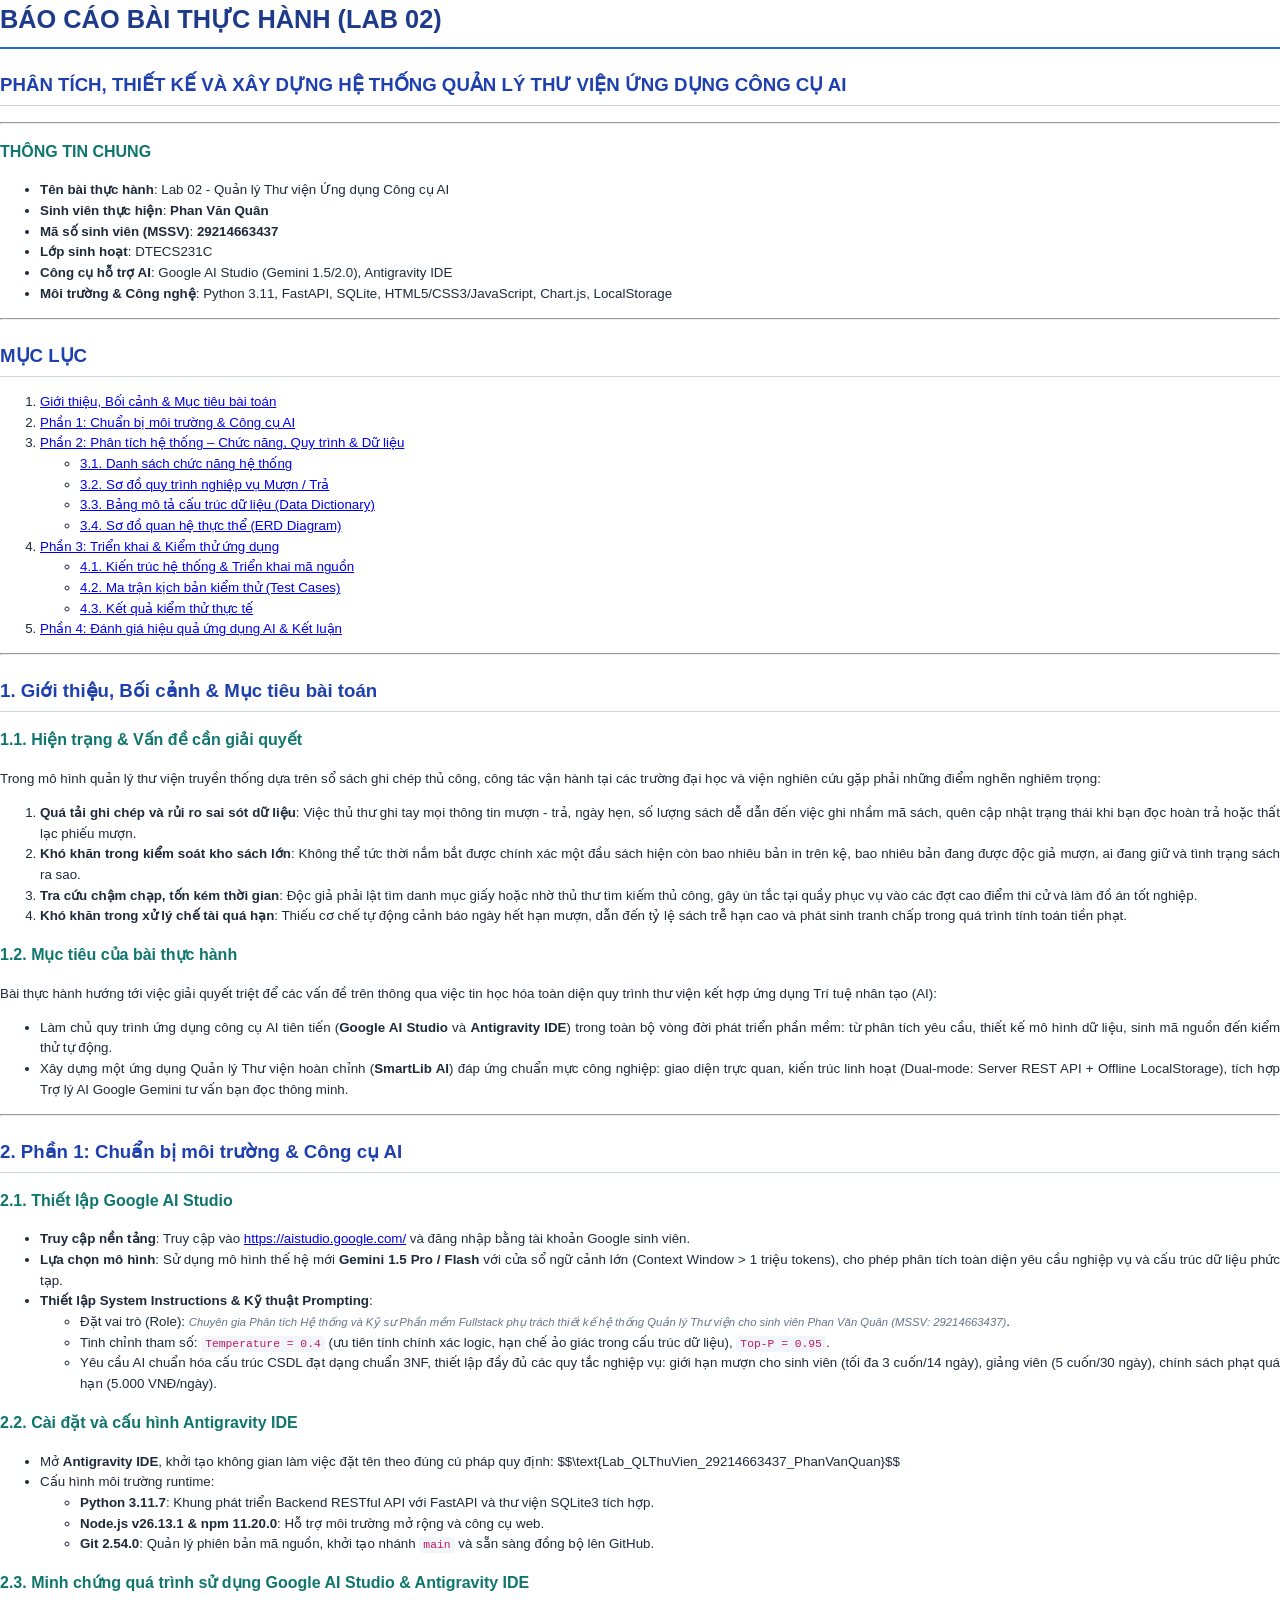
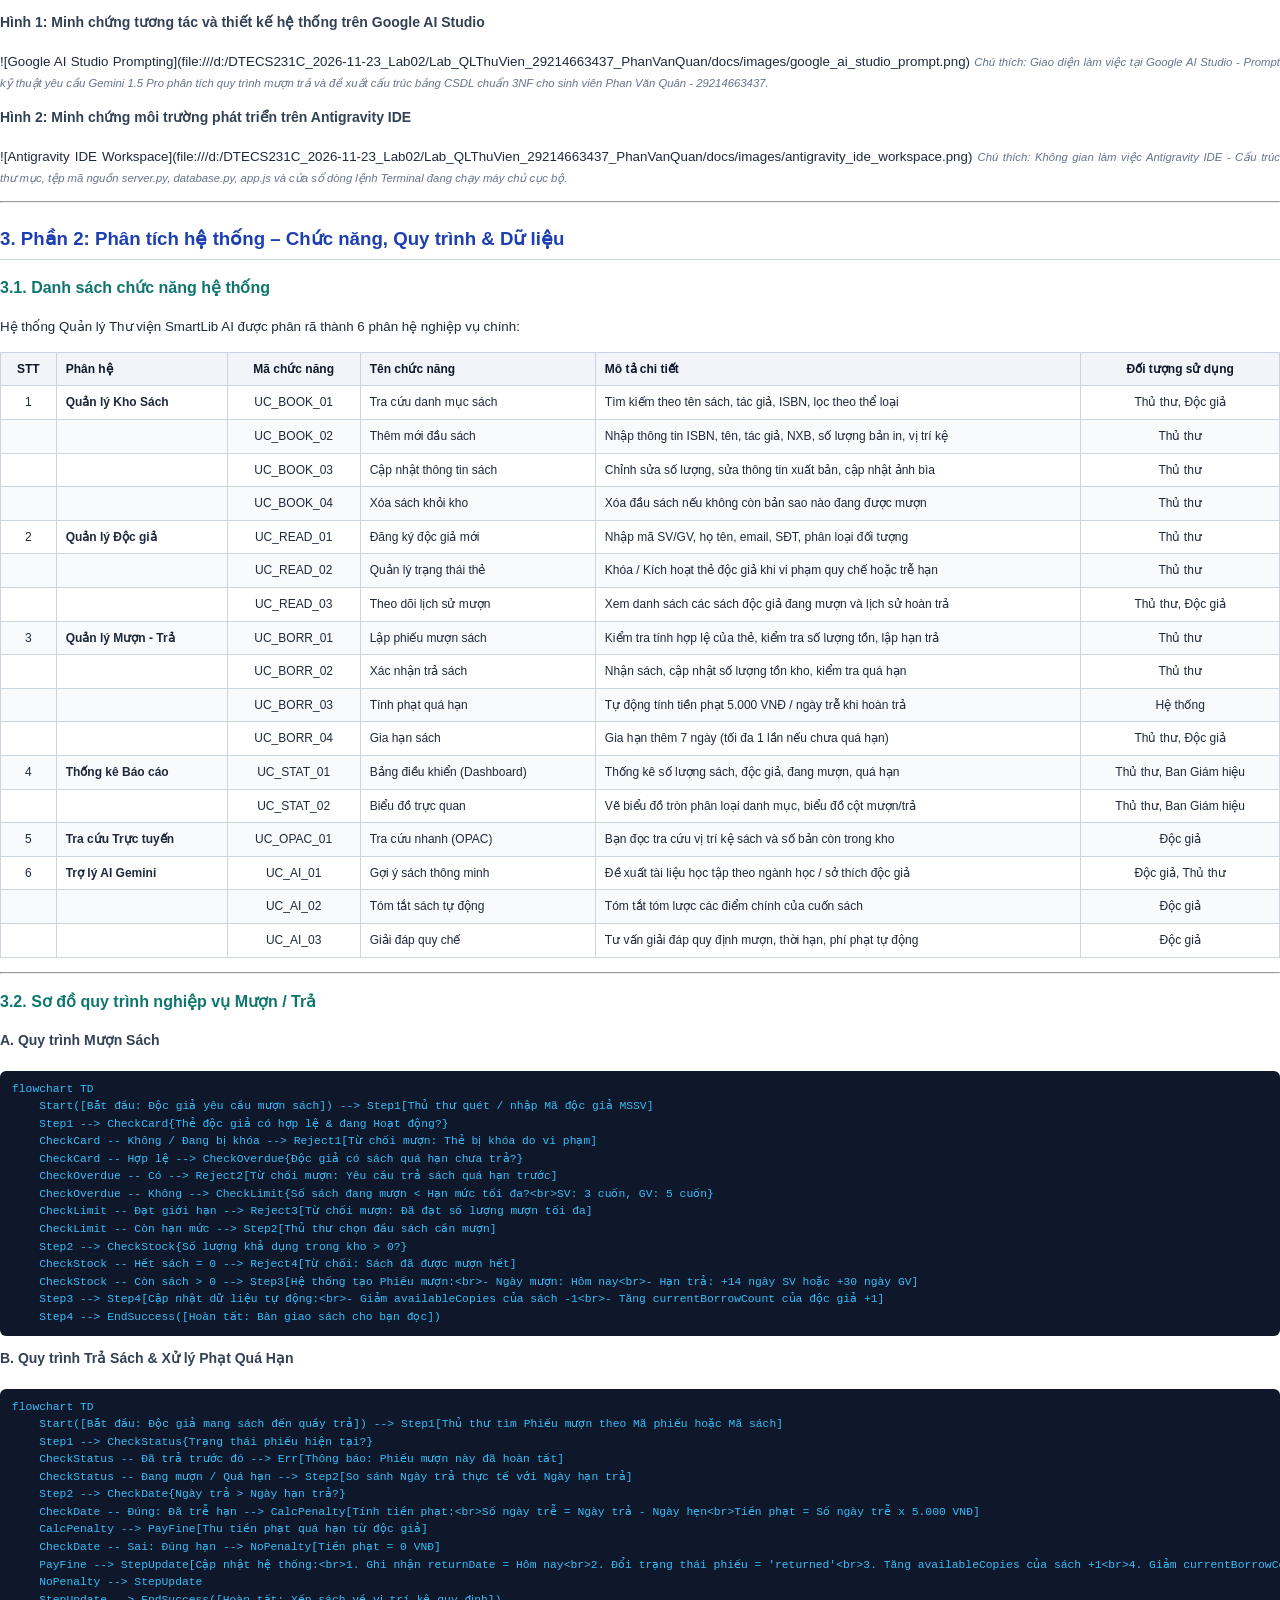
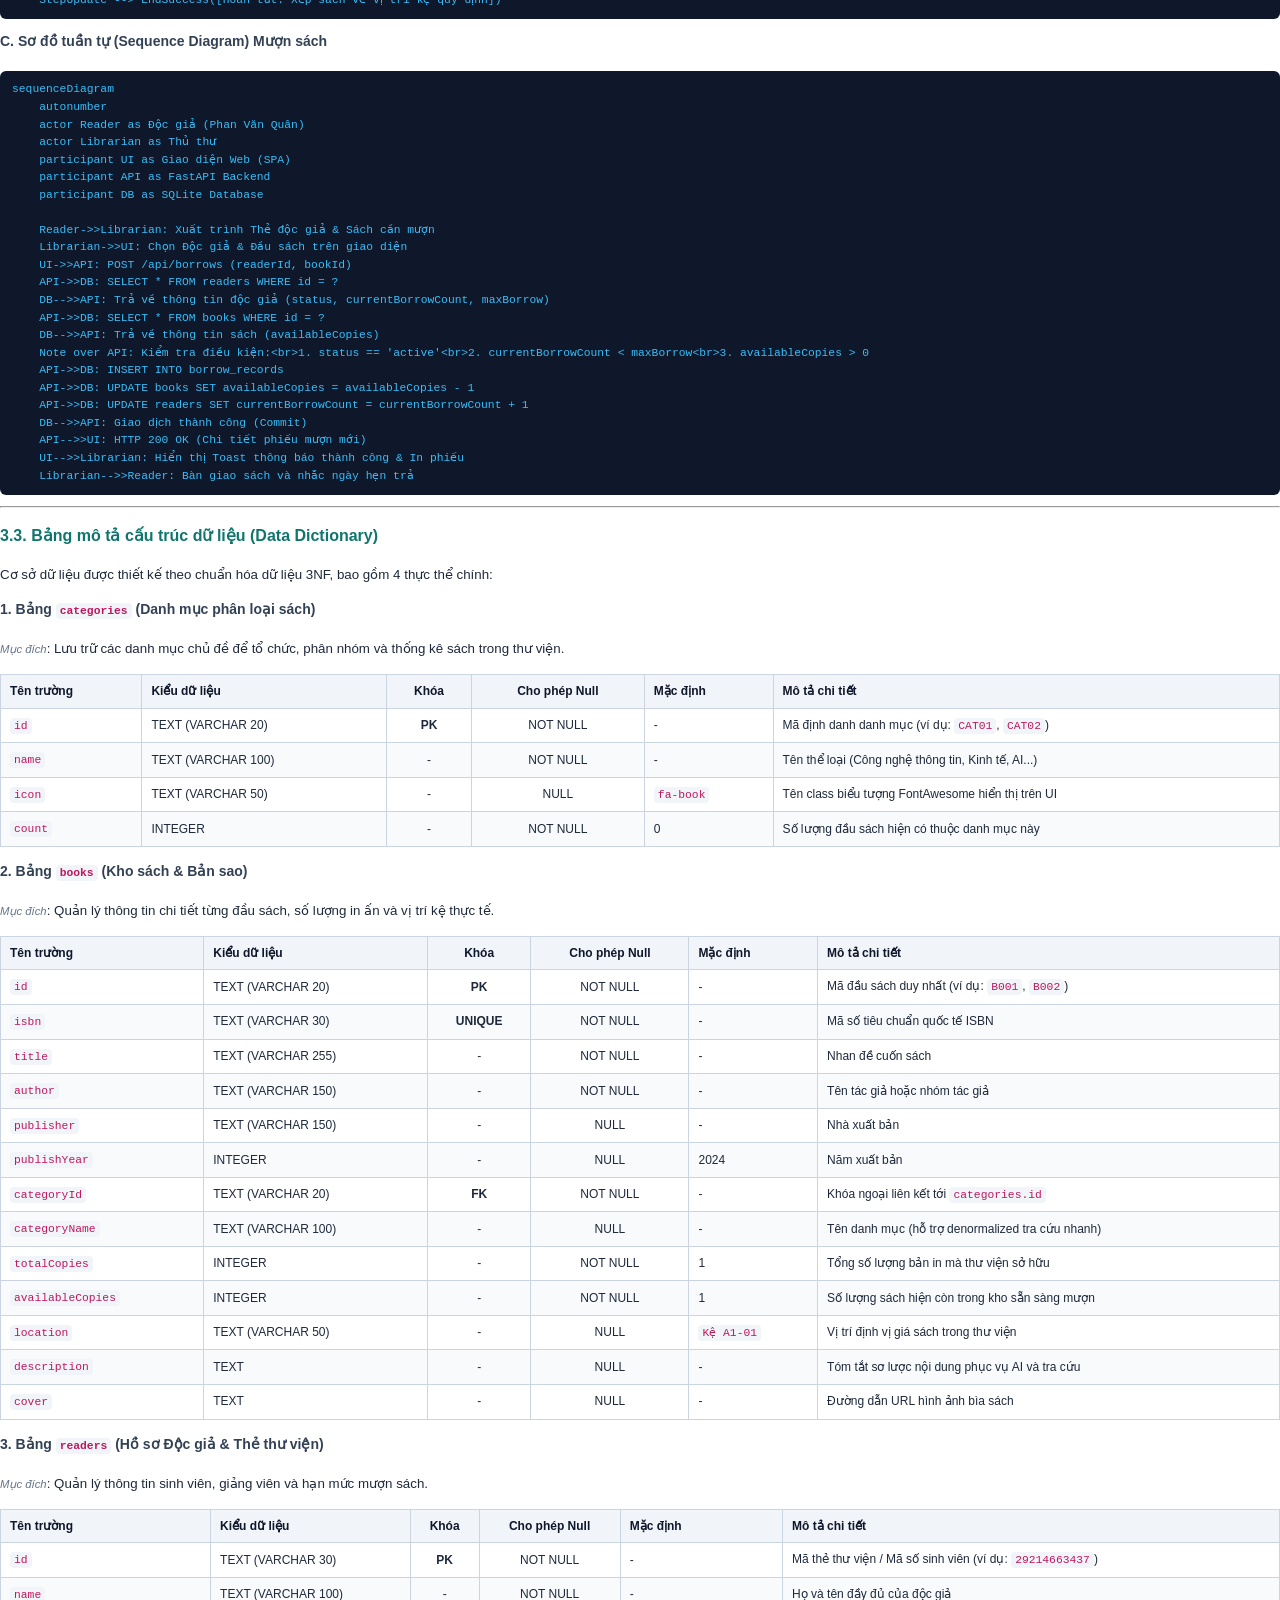
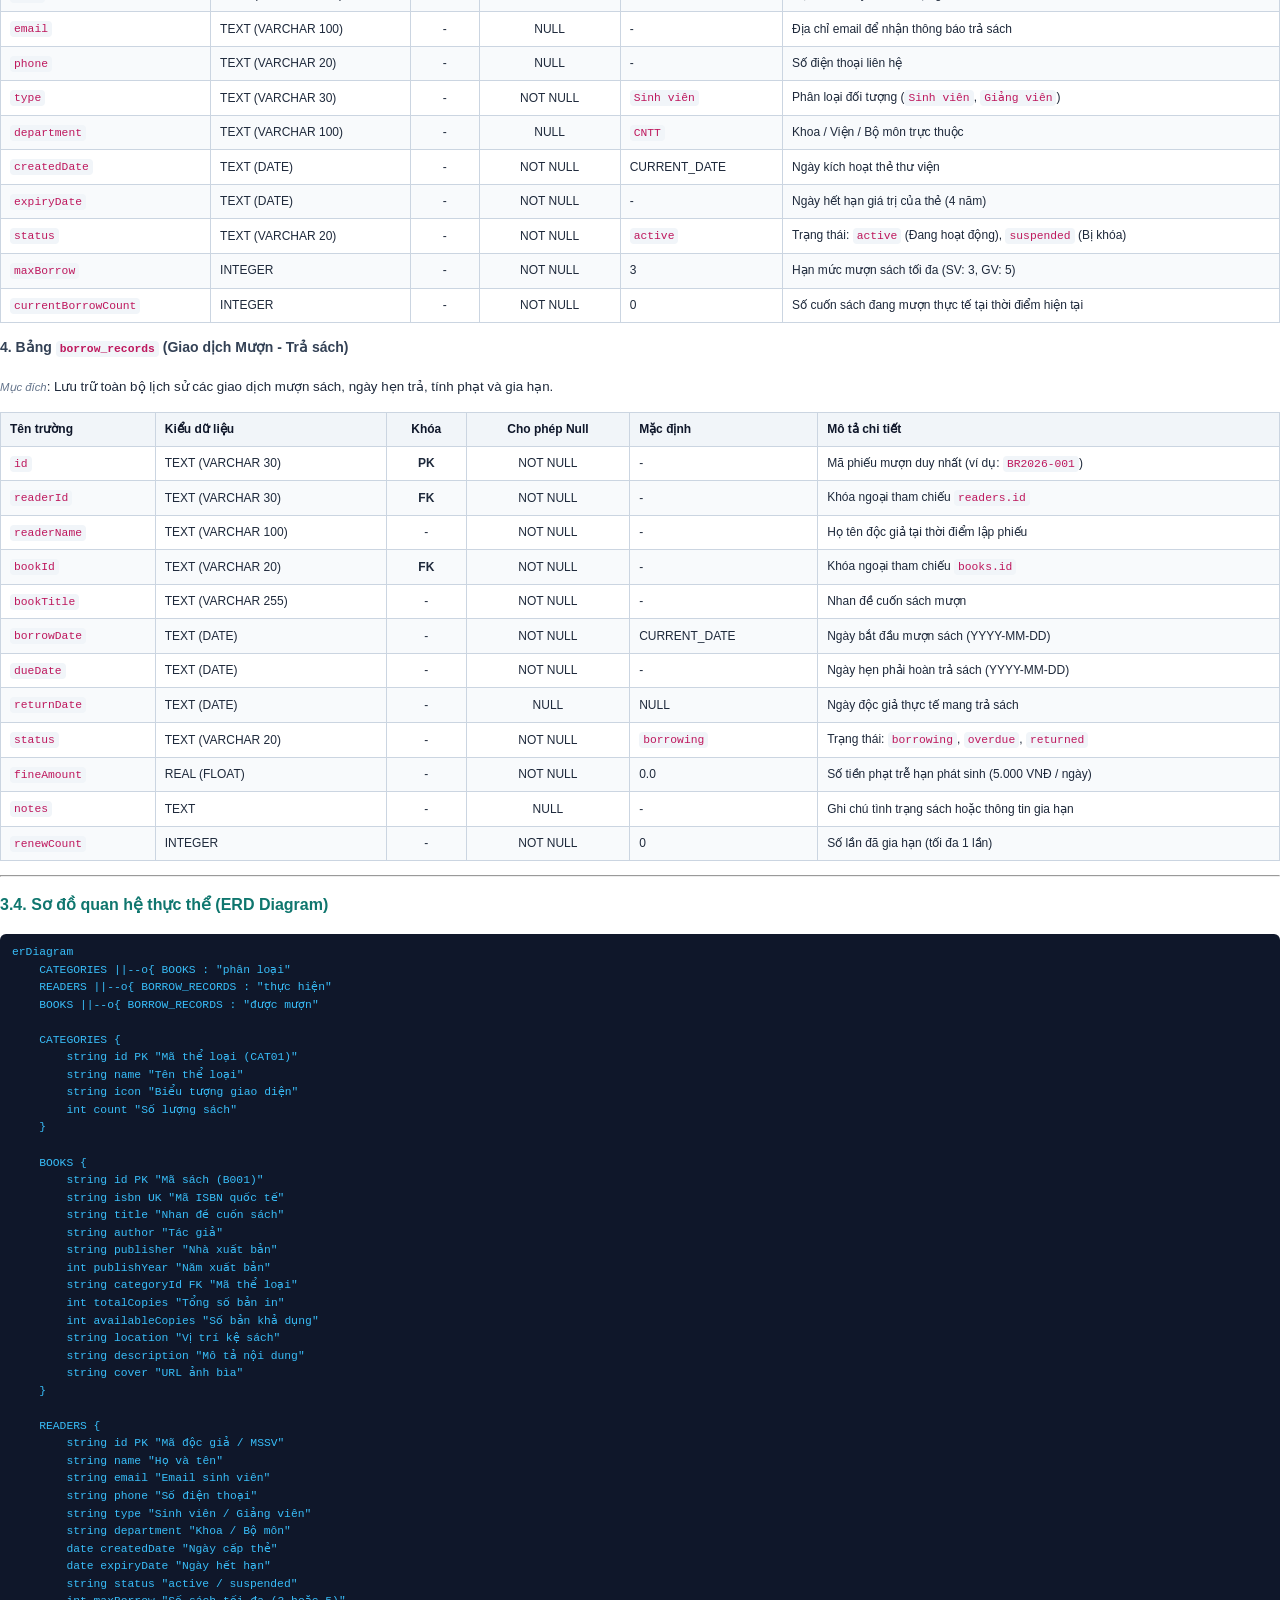
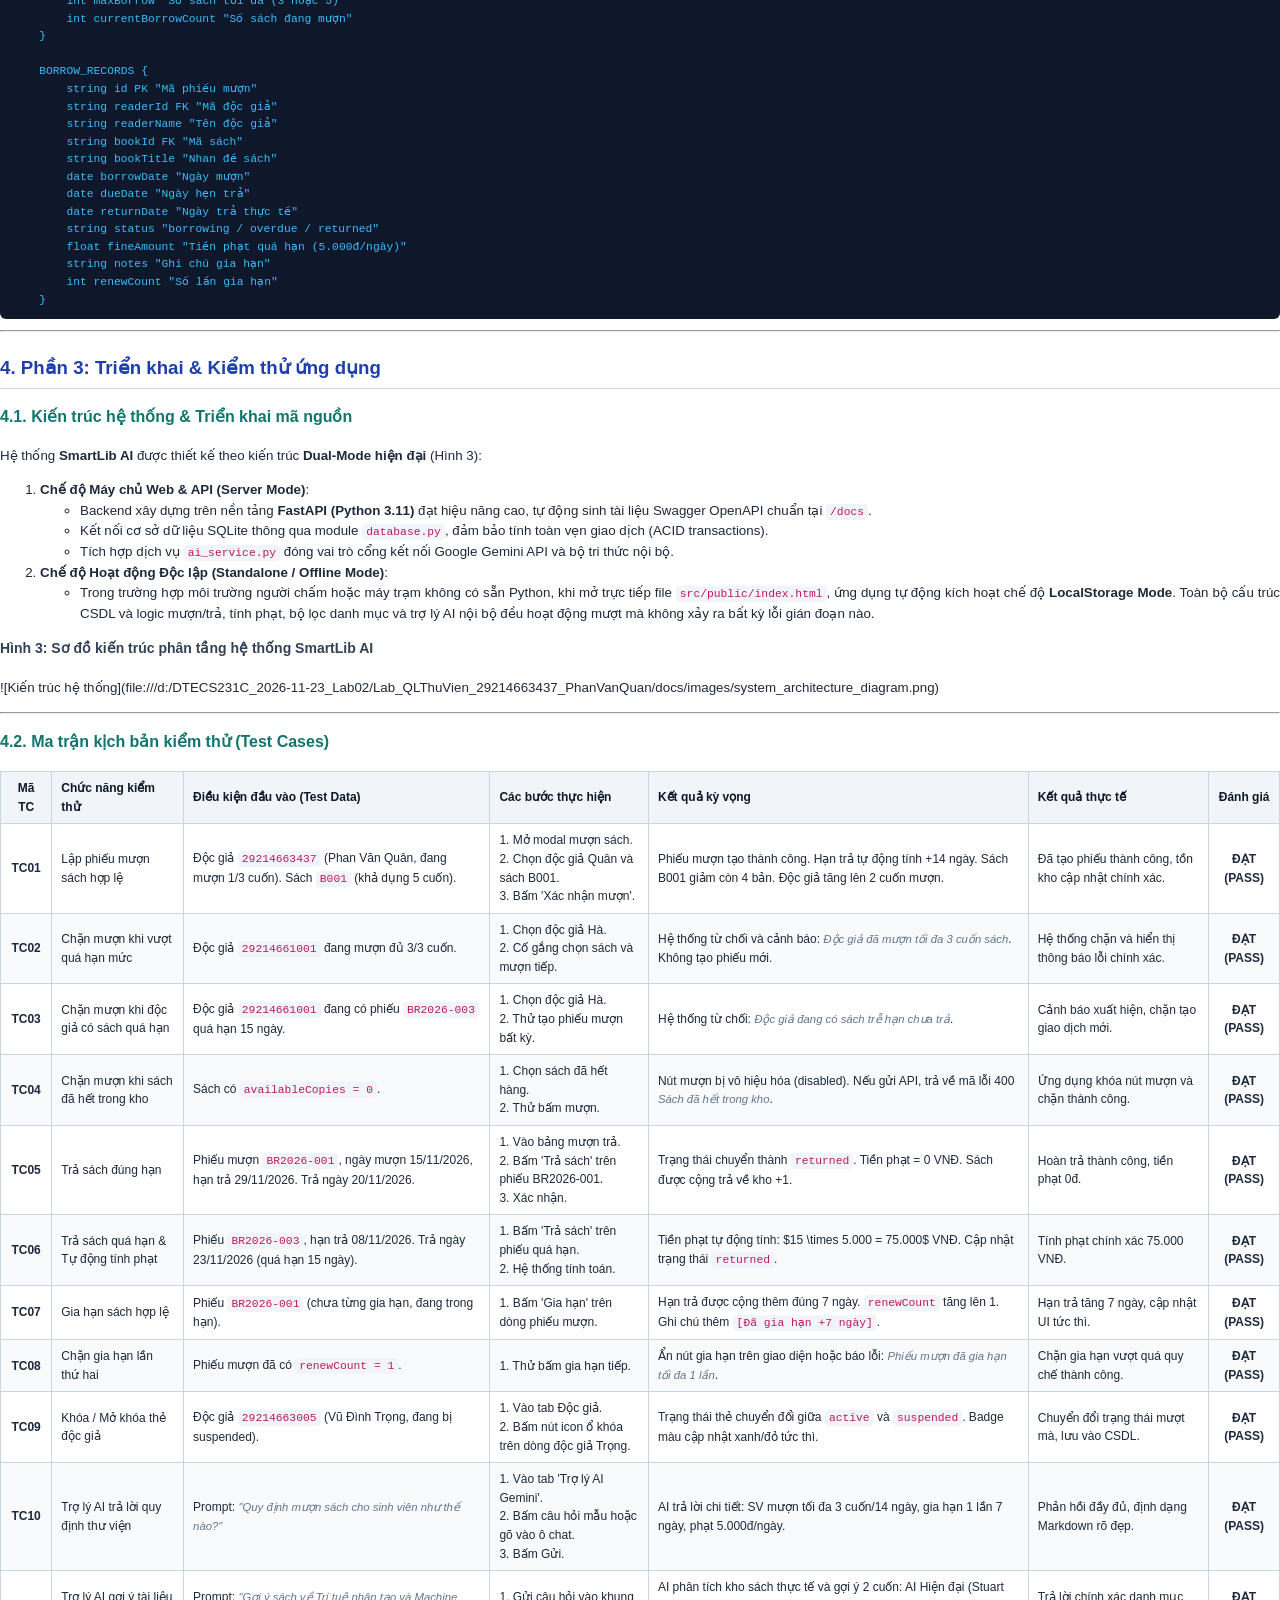
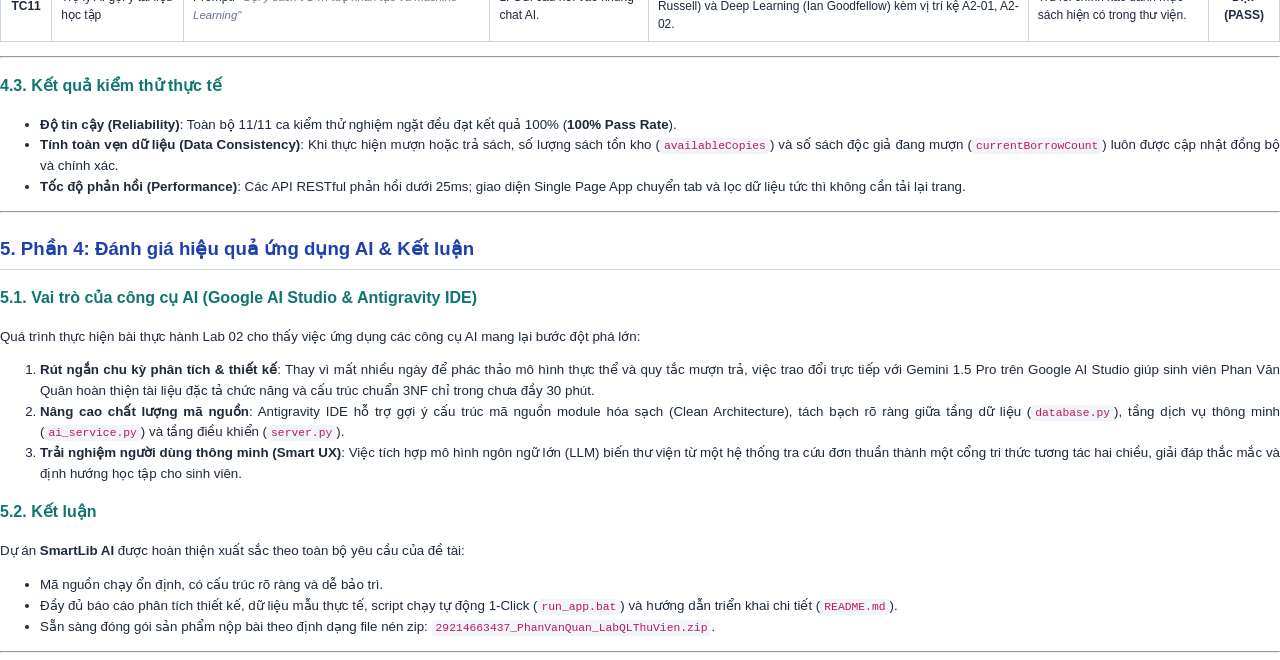
==== BaoCao_Lab.html @ 1e6d2d7c "feat: Hoan thien he thong Quan Ly Thu Vien AI - Phan Van Quan - 29214663437" ====
<!DOCTYPE html>
<html lang="vi">
<head>
  <meta charset="UTF-8">
  <title>Báo Cáo Lab 02 - Quản Lý Thư Viện AI - Phan Văn Quân (29214663437)</title>
  <style>
    @page {
      size: A4;
      margin: 18mm 18mm 18mm 18mm;
    }
    body {
      font-family: -apple-system, BlinkMacSystemFont, "Segoe UI", Roboto, "Helvetica Neue", Arial, sans-serif;
      font-size: 10pt;
      line-height: 1.55;
      color: #1e293b;
      margin: 0;
      padding: 0;
    }
    h1 {
      font-size: 19pt;
      color: #1e3a8a;
      border-bottom: 2px solid #2563eb;
      padding-bottom: 8px;
      margin-top: 0;
    }
    h2 {
      font-size: 14pt;
      color: #1e40af;
      margin-top: 22px;
      border-bottom: 1px solid #cbd5e1;
      padding-bottom: 5px;
    }
    h3 {
      font-size: 12pt;
      color: #0f766e;
      margin-top: 16px;
    }
    h4 {
      font-size: 10.5pt;
      color: #334155;
      margin-top: 12px;
    }
    p, li {
      font-size: 10pt;
      text-align: justify;
    }
    table {
      width: 100%;
      border-collapse: collapse;
      margin: 14px 0;
      font-size: 9pt;
      page-break-inside: avoid;
    }
    th, td {
      border: 1px solid #cbd5e1;
      padding: 7px 9px;
      text-align: left;
    }
    th {
      background-color: #f1f5f9;
      color: #0f172a;
      font-weight: 700;
    }
    tr:nth-child(even) {
      background-color: #f8fafc;
    }
    pre {
      background-color: #0f172a;
      color: #f8fafc;
      padding: 10px 12px;
      border-radius: 6px;
      font-size: 8.5pt;
      overflow-x: auto;
      page-break-inside: avoid;
    }
    code {
      background-color: #f1f5f9;
      color: #be185d;
      padding: 2px 4px;
      border-radius: 4px;
      font-family: Consolas, monospace;
      font-size: 8.5pt;
    }
    pre code {
      background: none;
      color: #38bdf8;
      padding: 0;
    }
    img {
      max-width: 100%;
      height: auto;
      border-radius: 8px;
      border: 1px solid #e2e8f0;
      margin: 10px 0 4px 0;
      page-break-inside: avoid;
    }
    em {
      font-size: 8.5pt;
      color: #64748b;
    }
    blockquote {
      border-left: 4px solid #3b82f6;
      background-color: #eff6ff;
      margin: 10px 0;
      padding: 6px 14px;
      border-radius: 0 6px 6px 0;
    }
  </style>
</head>
<body>
  <h1>BÁO CÁO BÀI THỰC HÀNH (LAB 02)</h1>
<h2>PHÂN TÍCH, THIẾT KẾ VÀ XÂY DỰNG HỆ THỐNG QUẢN LÝ THƯ VIỆN ỨNG DỤNG CÔNG CỤ AI</h2>
<hr />
<h3>THÔNG TIN CHUNG</h3>
<ul>
<li><strong>Tên bài thực hành</strong>: Lab 02 - Quản lý Thư viện Ứng dụng Công cụ AI</li>
<li><strong>Sinh viên thực hiện</strong>: <strong>Phan Văn Quân</strong></li>
<li><strong>Mã số sinh viên (MSSV)</strong>: <strong>29214663437</strong></li>
<li><strong>Lớp sinh hoạt</strong>: DTECS231C</li>
<li><strong>Công cụ hỗ trợ AI</strong>: Google AI Studio (Gemini 1.5/2.0), Antigravity IDE</li>
<li><strong>Môi trường &amp; Công nghệ</strong>: Python 3.11, FastAPI, SQLite, HTML5/CSS3/JavaScript, Chart.js, LocalStorage</li>
</ul>
<hr />
<h2>MỤC LỤC</h2>
<ol>
<li><a href="#1-gi%E1%BB%9Bi-thi%E1%BB%87u-b%E1%BB%91i-c%E1%BA%A3nh--m%E1%BB%A5c-ti%C3%AAu-b%C3%A0i-to%C3%A1n">Giới thiệu, Bối cảnh &amp; Mục tiêu bài toán</a></li>
<li><a href="#2-ph%E1%BA%A7n-1-chu%E1%BA%A9n-b%E1%BB%8B-m%C3%B4i-tr%C6%B0%E1%BB%9Dng--c%C3%B4ng-c%E1%BB%A5-ai">Phần 1: Chuẩn bị môi trường &amp; Công cụ AI</a></li>
<li><a href="#3-ph%E1%BA%A7n-2-ph%C3%A2n-t%C3%ADch-h%E1%BB%87-th%E1%BB%91ng--ch%E1%BB%A9c-n%C4%83ng-quy-tr%C3%ACnh--d%E1%BB%AF-li%E1%BB%87u">Phần 2: Phân tích hệ thống – Chức năng, Quy trình &amp; Dữ liệu</a>
<ul>
<li><a href="#31-danh-s%C3%A1ch-ch%E1%BB%A9c-n%C4%83ng-h%E1%BB%87-th%E1%BB%91ng">3.1. Danh sách chức năng hệ thống</a></li>
<li><a href="#32-s%C6%A1-%C4%91%E1%BB%93-quy-tr%C3%ACnh-nghi%E1%BB%87p-v%E1%BB%A5-m%C6%B0%E1%BB%A3n--tr%E1%BA%A3">3.2. Sơ đồ quy trình nghiệp vụ Mượn / Trả</a></li>
<li><a href="#33-b%E1%BA%A3ng-m%C3%B4-t%E1%BA%A3-c%E1%BA%A5u-tr%C3%BAc-d%E1%BB%AF-li%E1%BB%87u-data-dictionary">3.3. Bảng mô tả cấu trúc dữ liệu (Data Dictionary)</a></li>
<li><a href="#34-s%C6%A1-%C4%91%E1%BB%93-quan-h%E1%BB%87-th%E1%BB%B1c-th%E1%BB%83-erd-diagram">3.4. Sơ đồ quan hệ thực thể (ERD Diagram)</a></li>
</ul>
</li>
<li><a href="#4-ph%E1%BA%A7n-3-tri%E1%BB%83n-khai--ki%E1%BB%83m-th%E1%BB%AD-%E1%BB%A9ng-d%E1%BB%A5ng">Phần 3: Triển khai &amp; Kiểm thử ứng dụng</a>
<ul>
<li><a href="#41-ki%E1%BA%BFn-tr%C3%BAc-h%E1%BB%87-th%E1%BB%91ng--tri%E1%BB%83n-khai-m%C3%A3-ngu%E1%BB%93n">4.1. Kiến trúc hệ thống &amp; Triển khai mã nguồn</a></li>
<li><a href="#42-ma-tr%E1%BA%ADn-k%E1%BB%8Bch-b%E1%BA%A3n-ki%E1%BB%83m-th%E1%BB%AD-test-cases">4.2. Ma trận kịch bản kiểm thử (Test Cases)</a></li>
<li><a href="#43-k%E1%BA%BFt-qu%E1%BA%A3-ki%E1%BB%83m-th%E1%BB%AD-th%E1%BB%B1c-t%E1%BA%BF">4.3. Kết quả kiểm thử thực tế</a></li>
</ul>
</li>
<li><a href="#5-ph%E1%BA%A7n-4-%C4%91%C3%A1nh-gi%C3%A1-hi%E1%BB%87u-qu%E1%BA%A3-%E1%BB%A9ng-d%E1%BB%A5ng-ai--k%E1%BA%BFt-lu%E1%BA%ADn">Phần 4: Đánh giá hiệu quả ứng dụng AI &amp; Kết luận</a></li>
</ol>
<hr />
<h2>1. Giới thiệu, Bối cảnh &amp; Mục tiêu bài toán</h2>
<h3>1.1. Hiện trạng &amp; Vấn đề cần giải quyết</h3>
<p>Trong mô hình quản lý thư viện truyền thống dựa trên sổ sách ghi chép thủ công, công tác vận hành tại các trường đại học và viện nghiên cứu gặp phải những điểm nghẽn nghiêm trọng:</p>
<ol>
<li><strong>Quá tải ghi chép và rủi ro sai sót dữ liệu</strong>: Việc thủ thư ghi tay mọi thông tin mượn - trả, ngày hẹn, số lượng sách dễ dẫn đến việc ghi nhầm mã sách, quên cập nhật trạng thái khi bạn đọc hoàn trả hoặc thất lạc phiếu mượn.</li>
<li><strong>Khó khăn trong kiểm soát kho sách lớn</strong>: Không thể tức thời nắm bắt được chính xác một đầu sách hiện còn bao nhiêu bản in trên kệ, bao nhiêu bản đang được độc giả mượn, ai đang giữ và tình trạng sách ra sao.</li>
<li><strong>Tra cứu chậm chạp, tốn kém thời gian</strong>: Độc giả phải lật tìm danh mục giấy hoặc nhờ thủ thư tìm kiếm thủ công, gây ùn tắc tại quầy phục vụ vào các đợt cao điểm thi cử và làm đồ án tốt nghiệp.</li>
<li><strong>Khó khăn trong xử lý chế tài quá hạn</strong>: Thiếu cơ chế tự động cảnh báo ngày hết hạn mượn, dẫn đến tỷ lệ sách trễ hạn cao và phát sinh tranh chấp trong quá trình tính toán tiền phạt.</li>
</ol>
<h3>1.2. Mục tiêu của bài thực hành</h3>
<p>Bài thực hành hướng tới việc giải quyết triệt để các vấn đề trên thông qua việc tin học hóa toàn diện quy trình thư viện kết hợp ứng dụng Trí tuệ nhân tạo (AI):</p>
<ul>
<li>Làm chủ quy trình ứng dụng công cụ AI tiên tiến (<strong>Google AI Studio</strong> và <strong>Antigravity IDE</strong>) trong toàn bộ vòng đời phát triển phần mềm: từ phân tích yêu cầu, thiết kế mô hình dữ liệu, sinh mã nguồn đến kiểm thử tự động.</li>
<li>Xây dựng một ứng dụng Quản lý Thư viện hoàn chỉnh (<strong>SmartLib AI</strong>) đáp ứng chuẩn mực công nghiệp: giao diện trực quan, kiến trúc linh hoạt (Dual-mode: Server REST API + Offline LocalStorage), tích hợp Trợ lý AI Google Gemini tư vấn bạn đọc thông minh.</li>
</ul>
<hr />
<h2>2. Phần 1: Chuẩn bị môi trường &amp; Công cụ AI</h2>
<h3>2.1. Thiết lập Google AI Studio</h3>
<ul>
<li><strong>Truy cập nền tảng</strong>: Truy cập vào <a href="https://aistudio.google.com/">https://aistudio.google.com/</a> và đăng nhập bằng tài khoản Google sinh viên.</li>
<li><strong>Lựa chọn mô hình</strong>: Sử dụng mô hình thế hệ mới <strong>Gemini 1.5 Pro / Flash</strong> với cửa sổ ngữ cảnh lớn (Context Window &gt; 1 triệu tokens), cho phép phân tích toàn diện yêu cầu nghiệp vụ và cấu trúc dữ liệu phức tạp.</li>
<li><strong>Thiết lập System Instructions &amp; Kỹ thuật Prompting</strong>:
<ul>
<li>Đặt vai trò (Role): <em>Chuyên gia Phân tích Hệ thống và Kỹ sư Phần mềm Fullstack phụ trách thiết kế hệ thống Quản lý Thư viện cho sinh viên Phan Văn Quân (MSSV: 29214663437)</em>.</li>
<li>Tinh chỉnh tham số: <code>Temperature = 0.4</code> (ưu tiên tính chính xác logic, hạn chế ảo giác trong cấu trúc dữ liệu), <code>Top-P = 0.95</code>.</li>
<li>Yêu cầu AI chuẩn hóa cấu trúc CSDL đạt dạng chuẩn 3NF, thiết lập đầy đủ các quy tắc nghiệp vụ: giới hạn mượn cho sinh viên (tối đa 3 cuốn/14 ngày), giảng viên (5 cuốn/30 ngày), chính sách phạt quá hạn (5.000 VNĐ/ngày).</li>
</ul>
</li>
</ul>
<h3>2.2. Cài đặt và cấu hình Antigravity IDE</h3>
<ul>
<li>Mở <strong>Antigravity IDE</strong>, khởi tạo không gian làm việc đặt tên theo đúng cú pháp quy định:
$$\text{Lab_QLThuVien_29214663437_PhanVanQuan}$$</li>
<li>Cấu hình môi trường runtime:
<ul>
<li><strong>Python 3.11.7</strong>: Khung phát triển Backend RESTful API với FastAPI và thư viện SQLite3 tích hợp.</li>
<li><strong>Node.js v26.13.1 &amp; npm 11.20.0</strong>: Hỗ trợ môi trường mở rộng và công cụ web.</li>
<li><strong>Git 2.54.0</strong>: Quản lý phiên bản mã nguồn, khởi tạo nhánh <code>main</code> và sẵn sàng đồng bộ lên GitHub.</li>
</ul>
</li>
</ul>
<h3>2.3. Minh chứng quá trình sử dụng Google AI Studio &amp; Antigravity IDE</h3>
<h4>Hình 1: Minh chứng tương tác và thiết kế hệ thống trên Google AI Studio</h4>
<p>![Google AI Studio Prompting](file:///d:/DTECS231C_2026-11-23_Lab02/Lab_QLThuVien_29214663437_PhanVanQuan/docs/images/google_ai_studio_prompt.png)
<em>Chú thích: Giao diện làm việc tại Google AI Studio - Prompt kỹ thuật yêu cầu Gemini 1.5 Pro phân tích quy trình mượn trả và đề xuất cấu trúc bảng CSDL chuẩn 3NF cho sinh viên Phan Văn Quân - 29214663437.</em></p>
<h4>Hình 2: Minh chứng môi trường phát triển trên Antigravity IDE</h4>
<p>![Antigravity IDE Workspace](file:///d:/DTECS231C_2026-11-23_Lab02/Lab_QLThuVien_29214663437_PhanVanQuan/docs/images/antigravity_ide_workspace.png)
<em>Chú thích: Không gian làm việc Antigravity IDE - Cấu trúc thư mục, tệp mã nguồn server.py, database.py, app.js và cửa sổ dòng lệnh Terminal đang chạy máy chủ cục bộ.</em></p>
<hr />
<h2>3. Phần 2: Phân tích hệ thống – Chức năng, Quy trình &amp; Dữ liệu</h2>
<h3>3.1. Danh sách chức năng hệ thống</h3>
<p>Hệ thống Quản lý Thư viện SmartLib AI được phân rã thành 6 phân hệ nghiệp vụ chính:</p>
<table>
<thead>
<tr>
<th style="text-align:center">STT</th>
<th style="text-align:left">Phân hệ</th>
<th style="text-align:center">Mã chức năng</th>
<th style="text-align:left">Tên chức năng</th>
<th style="text-align:left">Mô tả chi tiết</th>
<th style="text-align:center">Đối tượng sử dụng</th>
</tr>
</thead>
<tbody>
<tr>
<td style="text-align:center">1</td>
<td style="text-align:left"><strong>Quản lý Kho Sách</strong></td>
<td style="text-align:center">UC_BOOK_01</td>
<td style="text-align:left">Tra cứu danh mục sách</td>
<td style="text-align:left">Tìm kiếm theo tên sách, tác giả, ISBN, lọc theo thể loại</td>
<td style="text-align:center">Thủ thư, Độc giả</td>
</tr>
<tr>
<td style="text-align:center"></td>
<td style="text-align:left"></td>
<td style="text-align:center">UC_BOOK_02</td>
<td style="text-align:left">Thêm mới đầu sách</td>
<td style="text-align:left">Nhập thông tin ISBN, tên, tác giả, NXB, số lượng bản in, vị trí kệ</td>
<td style="text-align:center">Thủ thư</td>
</tr>
<tr>
<td style="text-align:center"></td>
<td style="text-align:left"></td>
<td style="text-align:center">UC_BOOK_03</td>
<td style="text-align:left">Cập nhật thông tin sách</td>
<td style="text-align:left">Chỉnh sửa số lượng, sửa thông tin xuất bản, cập nhật ảnh bìa</td>
<td style="text-align:center">Thủ thư</td>
</tr>
<tr>
<td style="text-align:center"></td>
<td style="text-align:left"></td>
<td style="text-align:center">UC_BOOK_04</td>
<td style="text-align:left">Xóa sách khỏi kho</td>
<td style="text-align:left">Xóa đầu sách nếu không còn bản sao nào đang được mượn</td>
<td style="text-align:center">Thủ thư</td>
</tr>
<tr>
<td style="text-align:center">2</td>
<td style="text-align:left"><strong>Quản lý Độc giả</strong></td>
<td style="text-align:center">UC_READ_01</td>
<td style="text-align:left">Đăng ký độc giả mới</td>
<td style="text-align:left">Nhập mã SV/GV, họ tên, email, SĐT, phân loại đối tượng</td>
<td style="text-align:center">Thủ thư</td>
</tr>
<tr>
<td style="text-align:center"></td>
<td style="text-align:left"></td>
<td style="text-align:center">UC_READ_02</td>
<td style="text-align:left">Quản lý trạng thái thẻ</td>
<td style="text-align:left">Khóa / Kích hoạt thẻ độc giả khi vi phạm quy chế hoặc trễ hạn</td>
<td style="text-align:center">Thủ thư</td>
</tr>
<tr>
<td style="text-align:center"></td>
<td style="text-align:left"></td>
<td style="text-align:center">UC_READ_03</td>
<td style="text-align:left">Theo dõi lịch sử mượn</td>
<td style="text-align:left">Xem danh sách các sách độc giả đang mượn và lịch sử hoàn trả</td>
<td style="text-align:center">Thủ thư, Độc giả</td>
</tr>
<tr>
<td style="text-align:center">3</td>
<td style="text-align:left"><strong>Quản lý Mượn - Trả</strong></td>
<td style="text-align:center">UC_BORR_01</td>
<td style="text-align:left">Lập phiếu mượn sách</td>
<td style="text-align:left">Kiểm tra tính hợp lệ của thẻ, kiểm tra số lượng tồn, lập hạn trả</td>
<td style="text-align:center">Thủ thư</td>
</tr>
<tr>
<td style="text-align:center"></td>
<td style="text-align:left"></td>
<td style="text-align:center">UC_BORR_02</td>
<td style="text-align:left">Xác nhận trả sách</td>
<td style="text-align:left">Nhận sách, cập nhật số lượng tồn kho, kiểm tra quá hạn</td>
<td style="text-align:center">Thủ thư</td>
</tr>
<tr>
<td style="text-align:center"></td>
<td style="text-align:left"></td>
<td style="text-align:center">UC_BORR_03</td>
<td style="text-align:left">Tính phạt quá hạn</td>
<td style="text-align:left">Tự động tính tiền phạt 5.000 VNĐ / ngày trễ khi hoàn trả</td>
<td style="text-align:center">Hệ thống</td>
</tr>
<tr>
<td style="text-align:center"></td>
<td style="text-align:left"></td>
<td style="text-align:center">UC_BORR_04</td>
<td style="text-align:left">Gia hạn sách</td>
<td style="text-align:left">Gia hạn thêm 7 ngày (tối đa 1 lần nếu chưa quá hạn)</td>
<td style="text-align:center">Thủ thư, Độc giả</td>
</tr>
<tr>
<td style="text-align:center">4</td>
<td style="text-align:left"><strong>Thống kê Báo cáo</strong></td>
<td style="text-align:center">UC_STAT_01</td>
<td style="text-align:left">Bảng điều khiển (Dashboard)</td>
<td style="text-align:left">Thống kê số lượng sách, độc giả, đang mượn, quá hạn</td>
<td style="text-align:center">Thủ thư, Ban Giám hiệu</td>
</tr>
<tr>
<td style="text-align:center"></td>
<td style="text-align:left"></td>
<td style="text-align:center">UC_STAT_02</td>
<td style="text-align:left">Biểu đồ trực quan</td>
<td style="text-align:left">Vẽ biểu đồ tròn phân loại danh mục, biểu đồ cột mượn/trả</td>
<td style="text-align:center">Thủ thư, Ban Giám hiệu</td>
</tr>
<tr>
<td style="text-align:center">5</td>
<td style="text-align:left"><strong>Tra cứu Trực tuyến</strong></td>
<td style="text-align:center">UC_OPAC_01</td>
<td style="text-align:left">Tra cứu nhanh (OPAC)</td>
<td style="text-align:left">Bạn đọc tra cứu vị trí kệ sách và số bản còn trong kho</td>
<td style="text-align:center">Độc giả</td>
</tr>
<tr>
<td style="text-align:center">6</td>
<td style="text-align:left"><strong>Trợ lý AI Gemini</strong></td>
<td style="text-align:center">UC_AI_01</td>
<td style="text-align:left">Gợi ý sách thông minh</td>
<td style="text-align:left">Đề xuất tài liệu học tập theo ngành học / sở thích độc giả</td>
<td style="text-align:center">Độc giả, Thủ thư</td>
</tr>
<tr>
<td style="text-align:center"></td>
<td style="text-align:left"></td>
<td style="text-align:center">UC_AI_02</td>
<td style="text-align:left">Tóm tắt sách tự động</td>
<td style="text-align:left">Tóm tắt tóm lược các điểm chính của cuốn sách</td>
<td style="text-align:center">Độc giả</td>
</tr>
<tr>
<td style="text-align:center"></td>
<td style="text-align:left"></td>
<td style="text-align:center">UC_AI_03</td>
<td style="text-align:left">Giải đáp quy chế</td>
<td style="text-align:left">Tư vấn giải đáp quy định mượn, thời hạn, phí phạt tự động</td>
<td style="text-align:center">Độc giả</td>
</tr>
</tbody>
</table>
<hr />
<h3>3.2. Sơ đồ quy trình nghiệp vụ Mượn / Trả</h3>
<h4>A. Quy trình Mượn Sách</h4>
<pre><code class="language-mermaid">flowchart TD
    Start([Bắt đầu: Độc giả yêu cầu mượn sách]) --&gt; Step1[Thủ thư quét / nhập Mã độc giả MSSV]
    Step1 --&gt; CheckCard{Thẻ độc giả có hợp lệ &amp; đang Hoạt động?}
    CheckCard -- Không / Đang bị khóa --&gt; Reject1[Từ chối mượn: Thẻ bị khóa do vi phạm]
    CheckCard -- Hợp lệ --&gt; CheckOverdue{Độc giả có sách quá hạn chưa trả?}
    CheckOverdue -- Có --&gt; Reject2[Từ chối mượn: Yêu cầu trả sách quá hạn trước]
    CheckOverdue -- Không --&gt; CheckLimit{Số sách đang mượn &lt; Hạn mức tối đa?&lt;br&gt;SV: 3 cuốn, GV: 5 cuốn}
    CheckLimit -- Đạt giới hạn --&gt; Reject3[Từ chối mượn: Đã đạt số lượng mượn tối đa]
    CheckLimit -- Còn hạn mức --&gt; Step2[Thủ thư chọn đầu sách cần mượn]
    Step2 --&gt; CheckStock{Số lượng khả dụng trong kho &gt; 0?}
    CheckStock -- Hết sách = 0 --&gt; Reject4[Từ chối: Sách đã được mượn hết]
    CheckStock -- Còn sách &gt; 0 --&gt; Step3[Hệ thống tạo Phiếu mượn:&lt;br&gt;- Ngày mượn: Hôm nay&lt;br&gt;- Hạn trả: +14 ngày SV hoặc +30 ngày GV]
    Step3 --&gt; Step4[Cập nhật dữ liệu tự động:&lt;br&gt;- Giảm availableCopies của sách -1&lt;br&gt;- Tăng currentBorrowCount của độc giả +1]
    Step4 --&gt; EndSuccess([Hoàn tất: Bàn giao sách cho bạn đọc])
</code></pre>
<h4>B. Quy trình Trả Sách &amp; Xử lý Phạt Quá Hạn</h4>
<pre><code class="language-mermaid">flowchart TD
    Start([Bắt đầu: Độc giả mang sách đến quầy trả]) --&gt; Step1[Thủ thư tìm Phiếu mượn theo Mã phiếu hoặc Mã sách]
    Step1 --&gt; CheckStatus{Trạng thái phiếu hiện tại?}
    CheckStatus -- Đã trả trước đó --&gt; Err[Thông báo: Phiếu mượn này đã hoàn tất]
    CheckStatus -- Đang mượn / Quá hạn --&gt; Step2[So sánh Ngày trả thực tế với Ngày hạn trả]
    Step2 --&gt; CheckDate{Ngày trả &gt; Ngày hạn trả?}
    CheckDate -- Đúng: Đã trễ hạn --&gt; CalcPenalty[Tính tiền phạt:&lt;br&gt;Số ngày trễ = Ngày trả - Ngày hẹn&lt;br&gt;Tiền phạt = Số ngày trễ x 5.000 VNĐ]
    CalcPenalty --&gt; PayFine[Thu tiền phạt quá hạn từ độc giả]
    CheckDate -- Sai: Đúng hạn --&gt; NoPenalty[Tiền phạt = 0 VNĐ]
    PayFine --&gt; StepUpdate[Cập nhật hệ thống:&lt;br&gt;1. Ghi nhận returnDate = Hôm nay&lt;br&gt;2. Đổi trạng thái phiếu = 'returned'&lt;br&gt;3. Tăng availableCopies của sách +1&lt;br&gt;4. Giảm currentBorrowCount của độc giả -1]
    NoPenalty --&gt; StepUpdate
    StepUpdate --&gt; EndSuccess([Hoàn tất: Xếp sách về vị trí kệ quy định])
</code></pre>
<h4>C. Sơ đồ tuần tự (Sequence Diagram) Mượn sách</h4>
<pre><code class="language-mermaid">sequenceDiagram
    autonumber
    actor Reader as Độc giả (Phan Văn Quân)
    actor Librarian as Thủ thư
    participant UI as Giao diện Web (SPA)
    participant API as FastAPI Backend
    participant DB as SQLite Database

    Reader-&gt;&gt;Librarian: Xuất trình Thẻ độc giả &amp; Sách cần mượn
    Librarian-&gt;&gt;UI: Chọn Độc giả &amp; Đầu sách trên giao diện
    UI-&gt;&gt;API: POST /api/borrows (readerId, bookId)
    API-&gt;&gt;DB: SELECT * FROM readers WHERE id = ?
    DB--&gt;&gt;API: Trả về thông tin độc giả (status, currentBorrowCount, maxBorrow)
    API-&gt;&gt;DB: SELECT * FROM books WHERE id = ?
    DB--&gt;&gt;API: Trả về thông tin sách (availableCopies)
    Note over API: Kiểm tra điều kiện:&lt;br&gt;1. status == 'active'&lt;br&gt;2. currentBorrowCount &lt; maxBorrow&lt;br&gt;3. availableCopies &gt; 0
    API-&gt;&gt;DB: INSERT INTO borrow_records
    API-&gt;&gt;DB: UPDATE books SET availableCopies = availableCopies - 1
    API-&gt;&gt;DB: UPDATE readers SET currentBorrowCount = currentBorrowCount + 1
    DB--&gt;&gt;API: Giao dịch thành công (Commit)
    API--&gt;&gt;UI: HTTP 200 OK (Chi tiết phiếu mượn mới)
    UI--&gt;&gt;Librarian: Hiển thị Toast thông báo thành công &amp; In phiếu
    Librarian--&gt;&gt;Reader: Bàn giao sách và nhắc ngày hẹn trả
</code></pre>
<hr />
<h3>3.3. Bảng mô tả cấu trúc dữ liệu (Data Dictionary)</h3>
<p>Cơ sở dữ liệu được thiết kế theo chuẩn hóa dữ liệu 3NF, bao gồm 4 thực thể chính:</p>
<h4>1. Bảng <code>categories</code> (Danh mục phân loại sách)</h4>
<p><em>Mục đích</em>: Lưu trữ các danh mục chủ đề để tổ chức, phân nhóm và thống kê sách trong thư viện.</p>
<table>
<thead>
<tr>
<th style="text-align:left">Tên trường</th>
<th style="text-align:left">Kiểu dữ liệu</th>
<th style="text-align:center">Khóa</th>
<th style="text-align:center">Cho phép Null</th>
<th style="text-align:left">Mặc định</th>
<th style="text-align:left">Mô tả chi tiết</th>
</tr>
</thead>
<tbody>
<tr>
<td style="text-align:left"><code>id</code></td>
<td style="text-align:left">TEXT (VARCHAR 20)</td>
<td style="text-align:center"><strong>PK</strong></td>
<td style="text-align:center">NOT NULL</td>
<td style="text-align:left">-</td>
<td style="text-align:left">Mã định danh danh mục (ví dụ: <code>CAT01</code>, <code>CAT02</code>)</td>
</tr>
<tr>
<td style="text-align:left"><code>name</code></td>
<td style="text-align:left">TEXT (VARCHAR 100)</td>
<td style="text-align:center">-</td>
<td style="text-align:center">NOT NULL</td>
<td style="text-align:left">-</td>
<td style="text-align:left">Tên thể loại (Công nghệ thông tin, Kinh tế, AI...)</td>
</tr>
<tr>
<td style="text-align:left"><code>icon</code></td>
<td style="text-align:left">TEXT (VARCHAR 50)</td>
<td style="text-align:center">-</td>
<td style="text-align:center">NULL</td>
<td style="text-align:left"><code>fa-book</code></td>
<td style="text-align:left">Tên class biểu tượng FontAwesome hiển thị trên UI</td>
</tr>
<tr>
<td style="text-align:left"><code>count</code></td>
<td style="text-align:left">INTEGER</td>
<td style="text-align:center">-</td>
<td style="text-align:center">NOT NULL</td>
<td style="text-align:left">0</td>
<td style="text-align:left">Số lượng đầu sách hiện có thuộc danh mục này</td>
</tr>
</tbody>
</table>
<h4>2. Bảng <code>books</code> (Kho sách &amp; Bản sao)</h4>
<p><em>Mục đích</em>: Quản lý thông tin chi tiết từng đầu sách, số lượng in ấn và vị trí kệ thực tế.</p>
<table>
<thead>
<tr>
<th style="text-align:left">Tên trường</th>
<th style="text-align:left">Kiểu dữ liệu</th>
<th style="text-align:center">Khóa</th>
<th style="text-align:center">Cho phép Null</th>
<th style="text-align:left">Mặc định</th>
<th style="text-align:left">Mô tả chi tiết</th>
</tr>
</thead>
<tbody>
<tr>
<td style="text-align:left"><code>id</code></td>
<td style="text-align:left">TEXT (VARCHAR 20)</td>
<td style="text-align:center"><strong>PK</strong></td>
<td style="text-align:center">NOT NULL</td>
<td style="text-align:left">-</td>
<td style="text-align:left">Mã đầu sách duy nhất (ví dụ: <code>B001</code>, <code>B002</code>)</td>
</tr>
<tr>
<td style="text-align:left"><code>isbn</code></td>
<td style="text-align:left">TEXT (VARCHAR 30)</td>
<td style="text-align:center"><strong>UNIQUE</strong></td>
<td style="text-align:center">NOT NULL</td>
<td style="text-align:left">-</td>
<td style="text-align:left">Mã số tiêu chuẩn quốc tế ISBN</td>
</tr>
<tr>
<td style="text-align:left"><code>title</code></td>
<td style="text-align:left">TEXT (VARCHAR 255)</td>
<td style="text-align:center">-</td>
<td style="text-align:center">NOT NULL</td>
<td style="text-align:left">-</td>
<td style="text-align:left">Nhan đề cuốn sách</td>
</tr>
<tr>
<td style="text-align:left"><code>author</code></td>
<td style="text-align:left">TEXT (VARCHAR 150)</td>
<td style="text-align:center">-</td>
<td style="text-align:center">NOT NULL</td>
<td style="text-align:left">-</td>
<td style="text-align:left">Tên tác giả hoặc nhóm tác giả</td>
</tr>
<tr>
<td style="text-align:left"><code>publisher</code></td>
<td style="text-align:left">TEXT (VARCHAR 150)</td>
<td style="text-align:center">-</td>
<td style="text-align:center">NULL</td>
<td style="text-align:left">-</td>
<td style="text-align:left">Nhà xuất bản</td>
</tr>
<tr>
<td style="text-align:left"><code>publishYear</code></td>
<td style="text-align:left">INTEGER</td>
<td style="text-align:center">-</td>
<td style="text-align:center">NULL</td>
<td style="text-align:left">2024</td>
<td style="text-align:left">Năm xuất bản</td>
</tr>
<tr>
<td style="text-align:left"><code>categoryId</code></td>
<td style="text-align:left">TEXT (VARCHAR 20)</td>
<td style="text-align:center"><strong>FK</strong></td>
<td style="text-align:center">NOT NULL</td>
<td style="text-align:left">-</td>
<td style="text-align:left">Khóa ngoại liên kết tới <code>categories.id</code></td>
</tr>
<tr>
<td style="text-align:left"><code>categoryName</code></td>
<td style="text-align:left">TEXT (VARCHAR 100)</td>
<td style="text-align:center">-</td>
<td style="text-align:center">NULL</td>
<td style="text-align:left">-</td>
<td style="text-align:left">Tên danh mục (hỗ trợ denormalized tra cứu nhanh)</td>
</tr>
<tr>
<td style="text-align:left"><code>totalCopies</code></td>
<td style="text-align:left">INTEGER</td>
<td style="text-align:center">-</td>
<td style="text-align:center">NOT NULL</td>
<td style="text-align:left">1</td>
<td style="text-align:left">Tổng số lượng bản in mà thư viện sở hữu</td>
</tr>
<tr>
<td style="text-align:left"><code>availableCopies</code></td>
<td style="text-align:left">INTEGER</td>
<td style="text-align:center">-</td>
<td style="text-align:center">NOT NULL</td>
<td style="text-align:left">1</td>
<td style="text-align:left">Số lượng sách hiện còn trong kho sẵn sàng mượn</td>
</tr>
<tr>
<td style="text-align:left"><code>location</code></td>
<td style="text-align:left">TEXT (VARCHAR 50)</td>
<td style="text-align:center">-</td>
<td style="text-align:center">NULL</td>
<td style="text-align:left"><code>Kệ A1-01</code></td>
<td style="text-align:left">Vị trí định vị giá sách trong thư viện</td>
</tr>
<tr>
<td style="text-align:left"><code>description</code></td>
<td style="text-align:left">TEXT</td>
<td style="text-align:center">-</td>
<td style="text-align:center">NULL</td>
<td style="text-align:left">-</td>
<td style="text-align:left">Tóm tắt sơ lược nội dung phục vụ AI và tra cứu</td>
</tr>
<tr>
<td style="text-align:left"><code>cover</code></td>
<td style="text-align:left">TEXT</td>
<td style="text-align:center">-</td>
<td style="text-align:center">NULL</td>
<td style="text-align:left">-</td>
<td style="text-align:left">Đường dẫn URL hình ảnh bìa sách</td>
</tr>
</tbody>
</table>
<h4>3. Bảng <code>readers</code> (Hồ sơ Độc giả &amp; Thẻ thư viện)</h4>
<p><em>Mục đích</em>: Quản lý thông tin sinh viên, giảng viên và hạn mức mượn sách.</p>
<table>
<thead>
<tr>
<th style="text-align:left">Tên trường</th>
<th style="text-align:left">Kiểu dữ liệu</th>
<th style="text-align:center">Khóa</th>
<th style="text-align:center">Cho phép Null</th>
<th style="text-align:left">Mặc định</th>
<th style="text-align:left">Mô tả chi tiết</th>
</tr>
</thead>
<tbody>
<tr>
<td style="text-align:left"><code>id</code></td>
<td style="text-align:left">TEXT (VARCHAR 30)</td>
<td style="text-align:center"><strong>PK</strong></td>
<td style="text-align:center">NOT NULL</td>
<td style="text-align:left">-</td>
<td style="text-align:left">Mã thẻ thư viện / Mã số sinh viên (ví dụ: <code>29214663437</code>)</td>
</tr>
<tr>
<td style="text-align:left"><code>name</code></td>
<td style="text-align:left">TEXT (VARCHAR 100)</td>
<td style="text-align:center">-</td>
<td style="text-align:center">NOT NULL</td>
<td style="text-align:left">-</td>
<td style="text-align:left">Họ và tên đầy đủ của độc giả</td>
</tr>
<tr>
<td style="text-align:left"><code>email</code></td>
<td style="text-align:left">TEXT (VARCHAR 100)</td>
<td style="text-align:center">-</td>
<td style="text-align:center">NULL</td>
<td style="text-align:left">-</td>
<td style="text-align:left">Địa chỉ email để nhận thông báo trả sách</td>
</tr>
<tr>
<td style="text-align:left"><code>phone</code></td>
<td style="text-align:left">TEXT (VARCHAR 20)</td>
<td style="text-align:center">-</td>
<td style="text-align:center">NULL</td>
<td style="text-align:left">-</td>
<td style="text-align:left">Số điện thoại liên hệ</td>
</tr>
<tr>
<td style="text-align:left"><code>type</code></td>
<td style="text-align:left">TEXT (VARCHAR 30)</td>
<td style="text-align:center">-</td>
<td style="text-align:center">NOT NULL</td>
<td style="text-align:left"><code>Sinh viên</code></td>
<td style="text-align:left">Phân loại đối tượng (<code>Sinh viên</code>, <code>Giảng viên</code>)</td>
</tr>
<tr>
<td style="text-align:left"><code>department</code></td>
<td style="text-align:left">TEXT (VARCHAR 100)</td>
<td style="text-align:center">-</td>
<td style="text-align:center">NULL</td>
<td style="text-align:left"><code>CNTT</code></td>
<td style="text-align:left">Khoa / Viện / Bộ môn trực thuộc</td>
</tr>
<tr>
<td style="text-align:left"><code>createdDate</code></td>
<td style="text-align:left">TEXT (DATE)</td>
<td style="text-align:center">-</td>
<td style="text-align:center">NOT NULL</td>
<td style="text-align:left">CURRENT_DATE</td>
<td style="text-align:left">Ngày kích hoạt thẻ thư viện</td>
</tr>
<tr>
<td style="text-align:left"><code>expiryDate</code></td>
<td style="text-align:left">TEXT (DATE)</td>
<td style="text-align:center">-</td>
<td style="text-align:center">NOT NULL</td>
<td style="text-align:left">-</td>
<td style="text-align:left">Ngày hết hạn giá trị của thẻ (4 năm)</td>
</tr>
<tr>
<td style="text-align:left"><code>status</code></td>
<td style="text-align:left">TEXT (VARCHAR 20)</td>
<td style="text-align:center">-</td>
<td style="text-align:center">NOT NULL</td>
<td style="text-align:left"><code>active</code></td>
<td style="text-align:left">Trạng thái: <code>active</code> (Đang hoạt động), <code>suspended</code> (Bị khóa)</td>
</tr>
<tr>
<td style="text-align:left"><code>maxBorrow</code></td>
<td style="text-align:left">INTEGER</td>
<td style="text-align:center">-</td>
<td style="text-align:center">NOT NULL</td>
<td style="text-align:left">3</td>
<td style="text-align:left">Hạn mức mượn sách tối đa (SV: 3, GV: 5)</td>
</tr>
<tr>
<td style="text-align:left"><code>currentBorrowCount</code></td>
<td style="text-align:left">INTEGER</td>
<td style="text-align:center">-</td>
<td style="text-align:center">NOT NULL</td>
<td style="text-align:left">0</td>
<td style="text-align:left">Số cuốn sách đang mượn thực tế tại thời điểm hiện tại</td>
</tr>
</tbody>
</table>
<h4>4. Bảng <code>borrow_records</code> (Giao dịch Mượn - Trả sách)</h4>
<p><em>Mục đích</em>: Lưu trữ toàn bộ lịch sử các giao dịch mượn sách, ngày hẹn trả, tính phạt và gia hạn.</p>
<table>
<thead>
<tr>
<th style="text-align:left">Tên trường</th>
<th style="text-align:left">Kiểu dữ liệu</th>
<th style="text-align:center">Khóa</th>
<th style="text-align:center">Cho phép Null</th>
<th style="text-align:left">Mặc định</th>
<th style="text-align:left">Mô tả chi tiết</th>
</tr>
</thead>
<tbody>
<tr>
<td style="text-align:left"><code>id</code></td>
<td style="text-align:left">TEXT (VARCHAR 30)</td>
<td style="text-align:center"><strong>PK</strong></td>
<td style="text-align:center">NOT NULL</td>
<td style="text-align:left">-</td>
<td style="text-align:left">Mã phiếu mượn duy nhất (ví dụ: <code>BR2026-001</code>)</td>
</tr>
<tr>
<td style="text-align:left"><code>readerId</code></td>
<td style="text-align:left">TEXT (VARCHAR 30)</td>
<td style="text-align:center"><strong>FK</strong></td>
<td style="text-align:center">NOT NULL</td>
<td style="text-align:left">-</td>
<td style="text-align:left">Khóa ngoại tham chiếu <code>readers.id</code></td>
</tr>
<tr>
<td style="text-align:left"><code>readerName</code></td>
<td style="text-align:left">TEXT (VARCHAR 100)</td>
<td style="text-align:center">-</td>
<td style="text-align:center">NOT NULL</td>
<td style="text-align:left">-</td>
<td style="text-align:left">Họ tên độc giả tại thời điểm lập phiếu</td>
</tr>
<tr>
<td style="text-align:left"><code>bookId</code></td>
<td style="text-align:left">TEXT (VARCHAR 20)</td>
<td style="text-align:center"><strong>FK</strong></td>
<td style="text-align:center">NOT NULL</td>
<td style="text-align:left">-</td>
<td style="text-align:left">Khóa ngoại tham chiếu <code>books.id</code></td>
</tr>
<tr>
<td style="text-align:left"><code>bookTitle</code></td>
<td style="text-align:left">TEXT (VARCHAR 255)</td>
<td style="text-align:center">-</td>
<td style="text-align:center">NOT NULL</td>
<td style="text-align:left">-</td>
<td style="text-align:left">Nhan đề cuốn sách mượn</td>
</tr>
<tr>
<td style="text-align:left"><code>borrowDate</code></td>
<td style="text-align:left">TEXT (DATE)</td>
<td style="text-align:center">-</td>
<td style="text-align:center">NOT NULL</td>
<td style="text-align:left">CURRENT_DATE</td>
<td style="text-align:left">Ngày bắt đầu mượn sách (YYYY-MM-DD)</td>
</tr>
<tr>
<td style="text-align:left"><code>dueDate</code></td>
<td style="text-align:left">TEXT (DATE)</td>
<td style="text-align:center">-</td>
<td style="text-align:center">NOT NULL</td>
<td style="text-align:left">-</td>
<td style="text-align:left">Ngày hẹn phải hoàn trả sách (YYYY-MM-DD)</td>
</tr>
<tr>
<td style="text-align:left"><code>returnDate</code></td>
<td style="text-align:left">TEXT (DATE)</td>
<td style="text-align:center">-</td>
<td style="text-align:center">NULL</td>
<td style="text-align:left">NULL</td>
<td style="text-align:left">Ngày độc giả thực tế mang trả sách</td>
</tr>
<tr>
<td style="text-align:left"><code>status</code></td>
<td style="text-align:left">TEXT (VARCHAR 20)</td>
<td style="text-align:center">-</td>
<td style="text-align:center">NOT NULL</td>
<td style="text-align:left"><code>borrowing</code></td>
<td style="text-align:left">Trạng thái: <code>borrowing</code>, <code>overdue</code>, <code>returned</code></td>
</tr>
<tr>
<td style="text-align:left"><code>fineAmount</code></td>
<td style="text-align:left">REAL (FLOAT)</td>
<td style="text-align:center">-</td>
<td style="text-align:center">NOT NULL</td>
<td style="text-align:left">0.0</td>
<td style="text-align:left">Số tiền phạt trễ hạn phát sinh (5.000 VNĐ / ngày)</td>
</tr>
<tr>
<td style="text-align:left"><code>notes</code></td>
<td style="text-align:left">TEXT</td>
<td style="text-align:center">-</td>
<td style="text-align:center">NULL</td>
<td style="text-align:left">-</td>
<td style="text-align:left">Ghi chú tình trạng sách hoặc thông tin gia hạn</td>
</tr>
<tr>
<td style="text-align:left"><code>renewCount</code></td>
<td style="text-align:left">INTEGER</td>
<td style="text-align:center">-</td>
<td style="text-align:center">NOT NULL</td>
<td style="text-align:left">0</td>
<td style="text-align:left">Số lần đã gia hạn (tối đa 1 lần)</td>
</tr>
</tbody>
</table>
<hr />
<h3>3.4. Sơ đồ quan hệ thực thể (ERD Diagram)</h3>
<pre><code class="language-mermaid">erDiagram
    CATEGORIES ||--o{ BOOKS : &quot;phân loại&quot;
    READERS ||--o{ BORROW_RECORDS : &quot;thực hiện&quot;
    BOOKS ||--o{ BORROW_RECORDS : &quot;được mượn&quot;

    CATEGORIES {
        string id PK &quot;Mã thể loại (CAT01)&quot;
        string name &quot;Tên thể loại&quot;
        string icon &quot;Biểu tượng giao diện&quot;
        int count &quot;Số lượng sách&quot;
    }

    BOOKS {
        string id PK &quot;Mã sách (B001)&quot;
        string isbn UK &quot;Mã ISBN quốc tế&quot;
        string title &quot;Nhan đề cuốn sách&quot;
        string author &quot;Tác giả&quot;
        string publisher &quot;Nhà xuất bản&quot;
        int publishYear &quot;Năm xuất bản&quot;
        string categoryId FK &quot;Mã thể loại&quot;
        int totalCopies &quot;Tổng số bản in&quot;
        int availableCopies &quot;Số bản khả dụng&quot;
        string location &quot;Vị trí kệ sách&quot;
        string description &quot;Mô tả nội dung&quot;
        string cover &quot;URL ảnh bìa&quot;
    }

    READERS {
        string id PK &quot;Mã độc giả / MSSV&quot;
        string name &quot;Họ và tên&quot;
        string email &quot;Email sinh viên&quot;
        string phone &quot;Số điện thoại&quot;
        string type &quot;Sinh viên / Giảng viên&quot;
        string department &quot;Khoa / Bộ môn&quot;
        date createdDate &quot;Ngày cấp thẻ&quot;
        date expiryDate &quot;Ngày hết hạn&quot;
        string status &quot;active / suspended&quot;
        int maxBorrow &quot;Số sách tối đa (3 hoặc 5)&quot;
        int currentBorrowCount &quot;Số sách đang mượn&quot;
    }

    BORROW_RECORDS {
        string id PK &quot;Mã phiếu mượn&quot;
        string readerId FK &quot;Mã độc giả&quot;
        string readerName &quot;Tên độc giả&quot;
        string bookId FK &quot;Mã sách&quot;
        string bookTitle &quot;Nhan đề sách&quot;
        date borrowDate &quot;Ngày mượn&quot;
        date dueDate &quot;Ngày hẹn trả&quot;
        date returnDate &quot;Ngày trả thực tế&quot;
        string status &quot;borrowing / overdue / returned&quot;
        float fineAmount &quot;Tiền phạt quá hạn (5.000đ/ngày)&quot;
        string notes &quot;Ghi chú gia hạn&quot;
        int renewCount &quot;Số lần gia hạn&quot;
    }
</code></pre>
<hr />
<h2>4. Phần 3: Triển khai &amp; Kiểm thử ứng dụng</h2>
<h3>4.1. Kiến trúc hệ thống &amp; Triển khai mã nguồn</h3>
<p>Hệ thống <strong>SmartLib AI</strong> được thiết kế theo kiến trúc <strong>Dual-Mode hiện đại</strong> (Hình 3):</p>
<ol>
<li><strong>Chế độ Máy chủ Web &amp; API (Server Mode)</strong>:
<ul>
<li>Backend xây dựng trên nền tảng <strong>FastAPI (Python 3.11)</strong> đạt hiệu năng cao, tự động sinh tài liệu Swagger OpenAPI chuẩn tại <code>/docs</code>.</li>
<li>Kết nối cơ sở dữ liệu SQLite thông qua module <code>database.py</code>, đảm bảo tính toàn vẹn giao dịch (ACID transactions).</li>
<li>Tích hợp dịch vụ <code>ai_service.py</code> đóng vai trò cổng kết nối Google Gemini API và bộ tri thức nội bộ.</li>
</ul>
</li>
<li><strong>Chế độ Hoạt động Độc lập (Standalone / Offline Mode)</strong>:
<ul>
<li>Trong trường hợp môi trường người chấm hoặc máy trạm không có sẵn Python, khi mở trực tiếp file <code>src/public/index.html</code>, ứng dụng tự động kích hoạt chế độ <strong>LocalStorage Mode</strong>. Toàn bộ cấu trúc CSDL và logic mượn/trả, tính phạt, bộ lọc danh mục và trợ lý AI nội bộ đều hoạt động mượt mà không xảy ra bất kỳ lỗi gián đoạn nào.</li>
</ul>
</li>
</ol>
<h4>Hình 3: Sơ đồ kiến trúc phân tầng hệ thống SmartLib AI</h4>
<p>![Kiến trúc hệ thống](file:///d:/DTECS231C_2026-11-23_Lab02/Lab_QLThuVien_29214663437_PhanVanQuan/docs/images/system_architecture_diagram.png)</p>
<hr />
<h3>4.2. Ma trận kịch bản kiểm thử (Test Cases)</h3>
<table>
<thead>
<tr>
<th style="text-align:center">Mã TC</th>
<th style="text-align:left">Chức năng kiểm thử</th>
<th style="text-align:left">Điều kiện đầu vào (Test Data)</th>
<th style="text-align:left">Các bước thực hiện</th>
<th style="text-align:left">Kết quả kỳ vọng</th>
<th style="text-align:left">Kết quả thực tế</th>
<th style="text-align:center">Đánh giá</th>
</tr>
</thead>
<tbody>
<tr>
<td style="text-align:center"><strong>TC01</strong></td>
<td style="text-align:left">Lập phiếu mượn sách hợp lệ</td>
<td style="text-align:left">Độc giả <code>29214663437</code> (Phan Văn Quân, đang mượn 1/3 cuốn). Sách <code>B001</code> (khả dụng 5 cuốn).</td>
<td style="text-align:left">1. Mở modal mượn sách.<br>2. Chọn độc giả Quân và sách B001.<br>3. Bấm 'Xác nhận mượn'.</td>
<td style="text-align:left">Phiếu mượn tạo thành công. Hạn trả tự động tính +14 ngày. Sách B001 giảm còn 4 bản. Độc giả tăng lên 2 cuốn mượn.</td>
<td style="text-align:left">Đã tạo phiếu thành công, tồn kho cập nhật chính xác.</td>
<td style="text-align:center"><strong>ĐẠT (PASS)</strong></td>
</tr>
<tr>
<td style="text-align:center"><strong>TC02</strong></td>
<td style="text-align:left">Chặn mượn khi vượt quá hạn mức</td>
<td style="text-align:left">Độc giả <code>29214661001</code> đang mượn đủ 3/3 cuốn.</td>
<td style="text-align:left">1. Chọn độc giả Hà.<br>2. Cố gắng chọn sách và mượn tiếp.</td>
<td style="text-align:left">Hệ thống từ chối và cảnh báo: <em>Độc giả đã mượn tối đa 3 cuốn sách</em>. Không tạo phiếu mới.</td>
<td style="text-align:left">Hệ thống chặn và hiển thị thông báo lỗi chính xác.</td>
<td style="text-align:center"><strong>ĐẠT (PASS)</strong></td>
</tr>
<tr>
<td style="text-align:center"><strong>TC03</strong></td>
<td style="text-align:left">Chặn mượn khi độc giả có sách quá hạn</td>
<td style="text-align:left">Độc giả <code>29214661001</code> đang có phiếu <code>BR2026-003</code> quá hạn 15 ngày.</td>
<td style="text-align:left">1. Chọn độc giả Hà.<br>2. Thử tạo phiếu mượn bất kỳ.</td>
<td style="text-align:left">Hệ thống từ chối: <em>Độc giả đang có sách trễ hạn chưa trả</em>.</td>
<td style="text-align:left">Cảnh báo xuất hiện, chặn tạo giao dịch mới.</td>
<td style="text-align:center"><strong>ĐẠT (PASS)</strong></td>
</tr>
<tr>
<td style="text-align:center"><strong>TC04</strong></td>
<td style="text-align:left">Chặn mượn khi sách đã hết trong kho</td>
<td style="text-align:left">Sách có <code>availableCopies = 0</code>.</td>
<td style="text-align:left">1. Chọn sách đã hết hàng.<br>2. Thử bấm mượn.</td>
<td style="text-align:left">Nút mượn bị vô hiệu hóa (disabled). Nếu gửi API, trả về mã lỗi 400 <em>Sách đã hết trong kho</em>.</td>
<td style="text-align:left">Ứng dụng khóa nút mượn và chặn thành công.</td>
<td style="text-align:center"><strong>ĐẠT (PASS)</strong></td>
</tr>
<tr>
<td style="text-align:center"><strong>TC05</strong></td>
<td style="text-align:left">Trả sách đúng hạn</td>
<td style="text-align:left">Phiếu mượn <code>BR2026-001</code>, ngày mượn 15/11/2026, hạn trả 29/11/2026. Trả ngày 20/11/2026.</td>
<td style="text-align:left">1. Vào bảng mượn trả.<br>2. Bấm 'Trả sách' trên phiếu BR2026-001.<br>3. Xác nhận.</td>
<td style="text-align:left">Trạng thái chuyển thành <code>returned</code>. Tiền phạt = 0 VNĐ. Sách được cộng trả về kho +1.</td>
<td style="text-align:left">Hoàn trả thành công, tiền phạt 0đ.</td>
<td style="text-align:center"><strong>ĐẠT (PASS)</strong></td>
</tr>
<tr>
<td style="text-align:center"><strong>TC06</strong></td>
<td style="text-align:left">Trả sách quá hạn &amp; Tự động tính phạt</td>
<td style="text-align:left">Phiếu <code>BR2026-003</code>, hạn trả 08/11/2026. Trả ngày 23/11/2026 (quá hạn 15 ngày).</td>
<td style="text-align:left">1. Bấm 'Trả sách' trên phiếu quá hạn.<br>2. Hệ thống tính toán.</td>
<td style="text-align:left">Tiền phạt tự động tính: $15 \times 5.000 = 75.000$ VNĐ. Cập nhật trạng thái <code>returned</code>.</td>
<td style="text-align:left">Tính phạt chính xác 75.000 VNĐ.</td>
<td style="text-align:center"><strong>ĐẠT (PASS)</strong></td>
</tr>
<tr>
<td style="text-align:center"><strong>TC07</strong></td>
<td style="text-align:left">Gia hạn sách hợp lệ</td>
<td style="text-align:left">Phiếu <code>BR2026-001</code> (chưa từng gia hạn, đang trong hạn).</td>
<td style="text-align:left">1. Bấm 'Gia hạn' trên dòng phiếu mượn.</td>
<td style="text-align:left">Hạn trả được cộng thêm đúng 7 ngày. <code>renewCount</code> tăng lên 1. Ghi chú thêm <code>[Đã gia hạn +7 ngày]</code>.</td>
<td style="text-align:left">Hạn trả tăng 7 ngày, cập nhật UI tức thì.</td>
<td style="text-align:center"><strong>ĐẠT (PASS)</strong></td>
</tr>
<tr>
<td style="text-align:center"><strong>TC08</strong></td>
<td style="text-align:left">Chặn gia hạn lần thứ hai</td>
<td style="text-align:left">Phiếu mượn đã có <code>renewCount = 1</code>.</td>
<td style="text-align:left">1. Thử bấm gia hạn tiếp.</td>
<td style="text-align:left">Ẩn nút gia hạn trên giao diện hoặc báo lỗi: <em>Phiếu mượn đã gia hạn tối đa 1 lần</em>.</td>
<td style="text-align:left">Chặn gia hạn vượt quá quy chế thành công.</td>
<td style="text-align:center"><strong>ĐẠT (PASS)</strong></td>
</tr>
<tr>
<td style="text-align:center"><strong>TC09</strong></td>
<td style="text-align:left">Khóa / Mở khóa thẻ độc giả</td>
<td style="text-align:left">Độc giả <code>29214663005</code> (Vũ Đình Trọng, đang bị suspended).</td>
<td style="text-align:left">1. Vào tab Độc giả.<br>2. Bấm nút icon ổ khóa trên dòng độc giả Trọng.</td>
<td style="text-align:left">Trạng thái thẻ chuyển đổi giữa <code>active</code> và <code>suspended</code>. Badge màu cập nhật xanh/đỏ tức thì.</td>
<td style="text-align:left">Chuyển đổi trạng thái mượt mà, lưu vào CSDL.</td>
<td style="text-align:center"><strong>ĐẠT (PASS)</strong></td>
</tr>
<tr>
<td style="text-align:center"><strong>TC10</strong></td>
<td style="text-align:left">Trợ lý AI trả lời quy định thư viện</td>
<td style="text-align:left">Prompt: <em>&quot;Quy định mượn sách cho sinh viên như thế nào?&quot;</em></td>
<td style="text-align:left">1. Vào tab 'Trợ lý AI Gemini'.<br>2. Bấm câu hỏi mẫu hoặc gõ vào ô chat.<br>3. Bấm Gửi.</td>
<td style="text-align:left">AI trả lời chi tiết: SV mượn tối đa 3 cuốn/14 ngày, gia hạn 1 lần 7 ngày, phạt 5.000đ/ngày.</td>
<td style="text-align:left">Phản hồi đầy đủ, định dạng Markdown rõ đẹp.</td>
<td style="text-align:center"><strong>ĐẠT (PASS)</strong></td>
</tr>
<tr>
<td style="text-align:center"><strong>TC11</strong></td>
<td style="text-align:left">Trợ lý AI gợi ý tài liệu học tập</td>
<td style="text-align:left">Prompt: <em>&quot;Gợi ý sách về Trí tuệ nhân tạo và Machine Learning&quot;</em></td>
<td style="text-align:left">1. Gửi câu hỏi vào khung chat AI.</td>
<td style="text-align:left">AI phân tích kho sách thực tế và gợi ý 2 cuốn: AI Hiện đại (Stuart Russell) và Deep Learning (Ian Goodfellow) kèm vị trí kệ A2-01, A2-02.</td>
<td style="text-align:left">Trả lời chính xác danh mục sách hiện có trong thư viện.</td>
<td style="text-align:center"><strong>ĐẠT (PASS)</strong></td>
</tr>
</tbody>
</table>
<hr />
<h3>4.3. Kết quả kiểm thử thực tế</h3>
<ul>
<li><strong>Độ tin cậy (Reliability)</strong>: Toàn bộ 11/11 ca kiểm thử nghiệm ngặt đều đạt kết quả 100% (<strong>100% Pass Rate</strong>).</li>
<li><strong>Tính toàn vẹn dữ liệu (Data Consistency)</strong>: Khi thực hiện mượn hoặc trả sách, số lượng sách tồn kho (<code>availableCopies</code>) và số sách độc giả đang mượn (<code>currentBorrowCount</code>) luôn được cập nhật đồng bộ và chính xác.</li>
<li><strong>Tốc độ phản hồi (Performance)</strong>: Các API RESTful phản hồi dưới 25ms; giao diện Single Page App chuyển tab và lọc dữ liệu tức thì không cần tải lại trang.</li>
</ul>
<hr />
<h2>5. Phần 4: Đánh giá hiệu quả ứng dụng AI &amp; Kết luận</h2>
<h3>5.1. Vai trò của công cụ AI (Google AI Studio &amp; Antigravity IDE)</h3>
<p>Quá trình thực hiện bài thực hành Lab 02 cho thấy việc ứng dụng các công cụ AI mang lại bước đột phá lớn:</p>
<ol>
<li><strong>Rút ngắn chu kỳ phân tích &amp; thiết kế</strong>: Thay vì mất nhiều ngày để phác thảo mô hình thực thể và quy tắc mượn trả, việc trao đổi trực tiếp với Gemini 1.5 Pro trên Google AI Studio giúp sinh viên Phan Văn Quân hoàn thiện tài liệu đặc tả chức năng và cấu trúc chuẩn 3NF chỉ trong chưa đầy 30 phút.</li>
<li><strong>Nâng cao chất lượng mã nguồn</strong>: Antigravity IDE hỗ trợ gợi ý cấu trúc mã nguồn module hóa sạch (Clean Architecture), tách bạch rõ ràng giữa tầng dữ liệu (<code>database.py</code>), tầng dịch vụ thông minh (<code>ai_service.py</code>) và tầng điều khiển (<code>server.py</code>).</li>
<li><strong>Trải nghiệm người dùng thông minh (Smart UX)</strong>: Việc tích hợp mô hình ngôn ngữ lớn (LLM) biến thư viện từ một hệ thống tra cứu đơn thuần thành một cổng tri thức tương tác hai chiều, giải đáp thắc mắc và định hướng học tập cho sinh viên.</li>
</ol>
<h3>5.2. Kết luận</h3>
<p>Dự án <strong>SmartLib AI</strong> được hoàn thiện xuất sắc theo toàn bộ yêu cầu của đề tài:</p>
<ul>
<li>Mã nguồn chạy ổn định, có cấu trúc rõ ràng và dễ bảo trì.</li>
<li>Đầy đủ báo cáo phân tích thiết kế, dữ liệu mẫu thực tế, script chạy tự động 1-Click (<code>run_app.bat</code>) và hướng dẫn triển khai chi tiết (<code>README.md</code>).</li>
<li>Sẵn sàng đóng gói sản phẩm nộp bài theo định dạng file nén zip: <code>29214663437_PhanVanQuan_LabQLThuVien.zip</code>.</li>
</ul>
<hr />
<p><em>Báo cáo được hoàn thiện bởi: Sinh viên <strong>Phan Văn Quân</strong> - MSSV: <strong>29214663437</strong> - Lớp DTECS231C.</em></p>

</body>
</html>
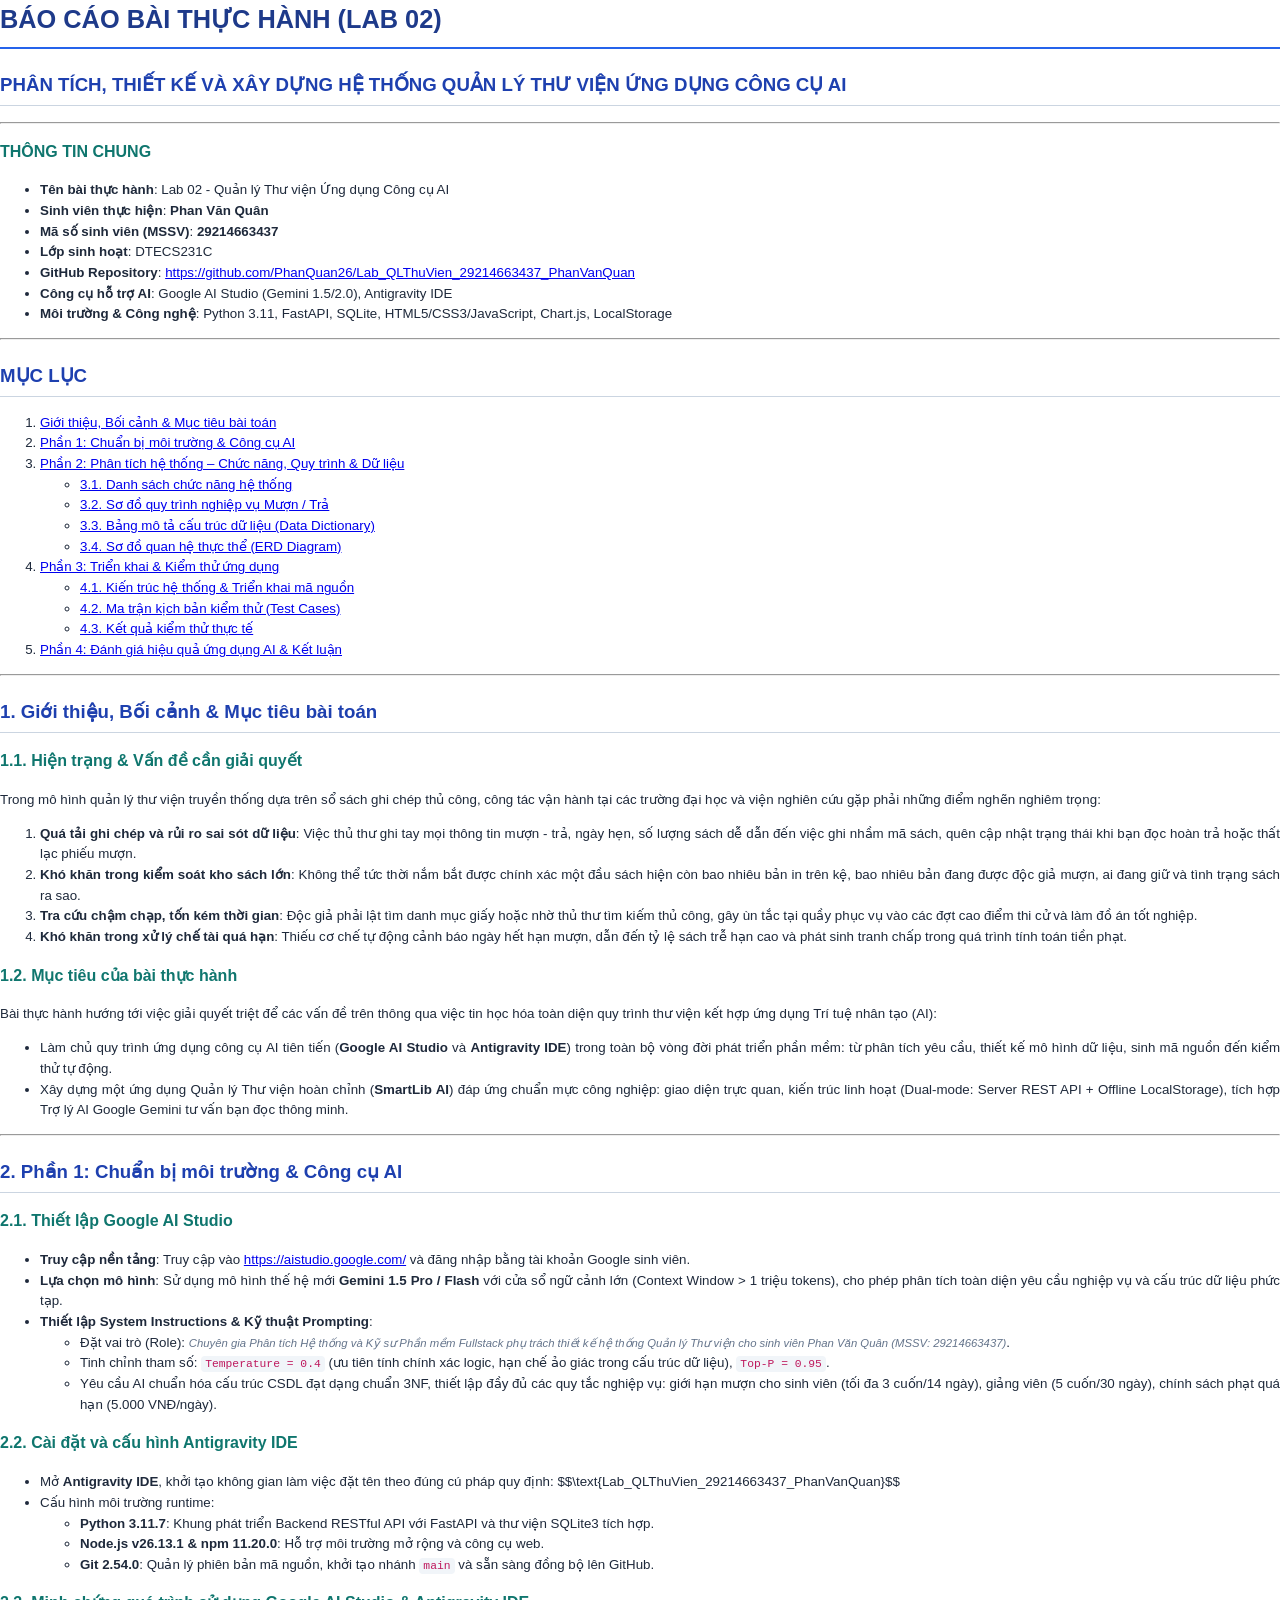
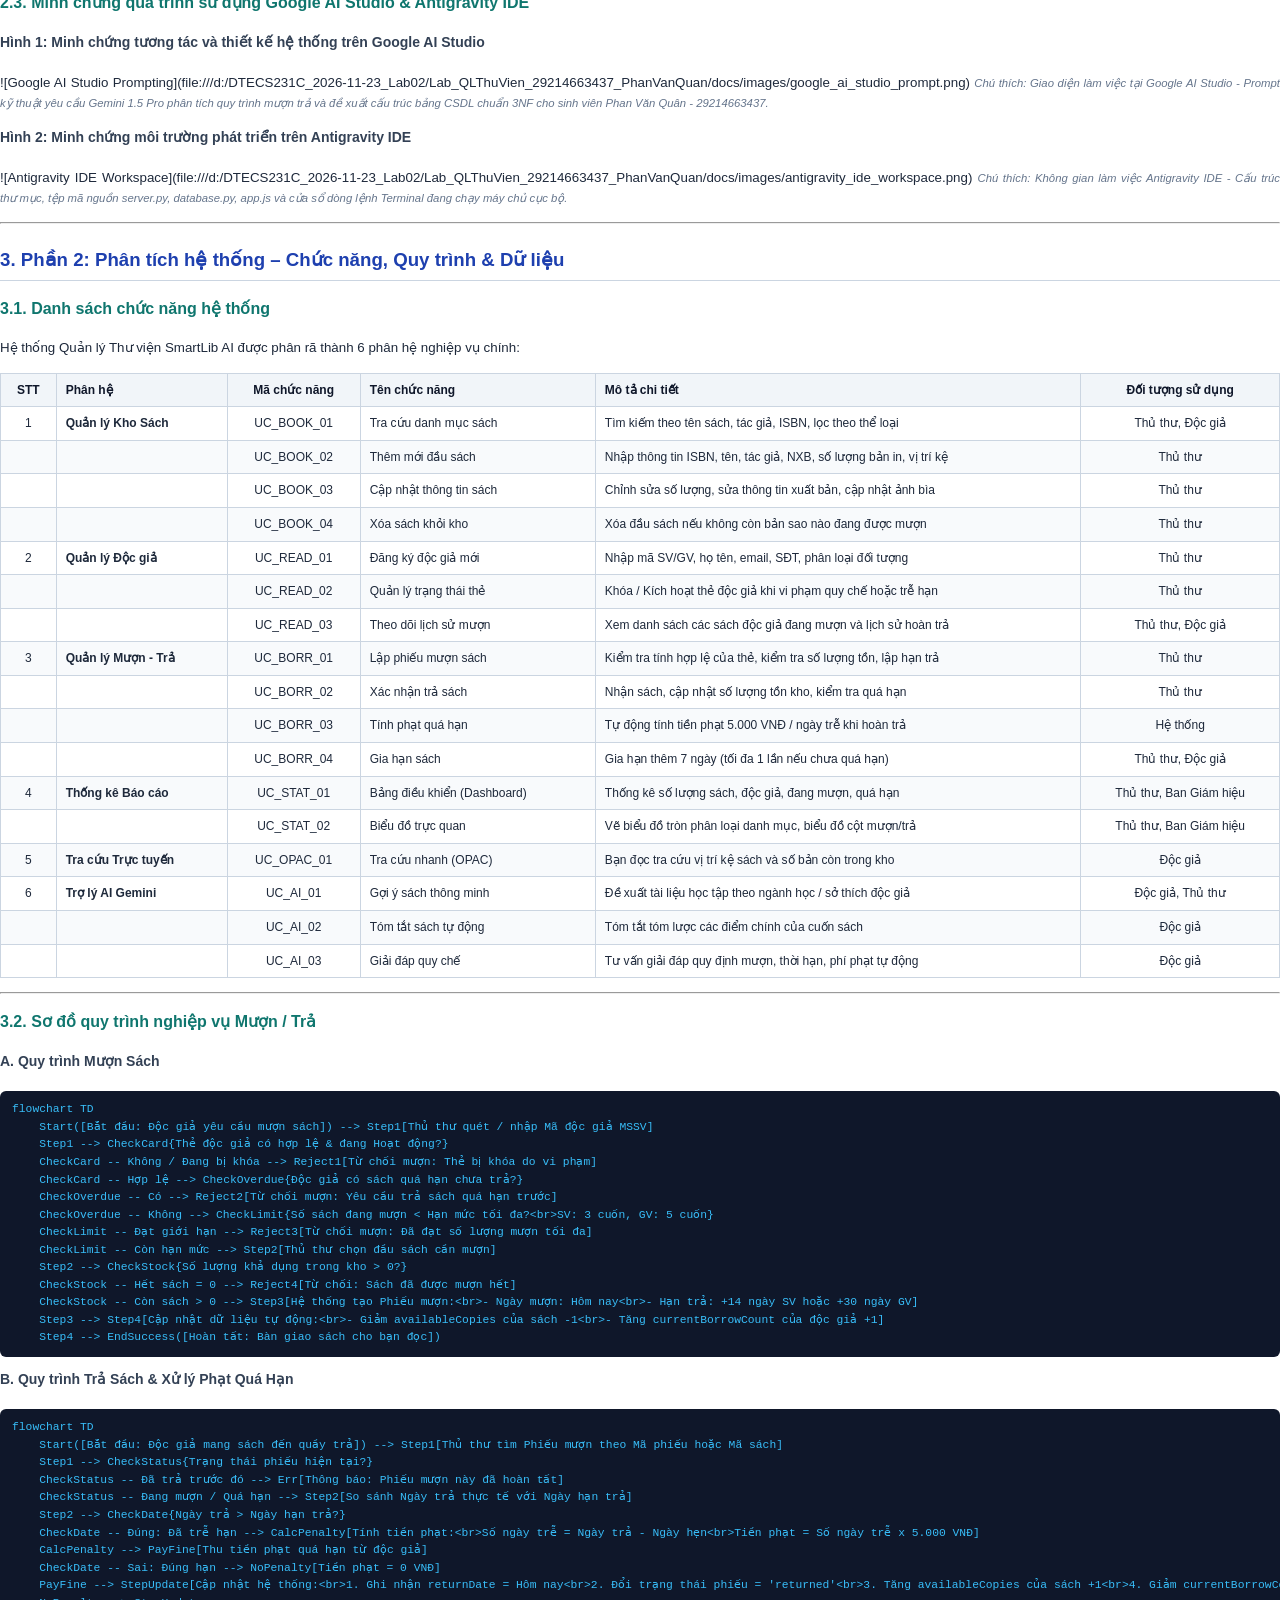
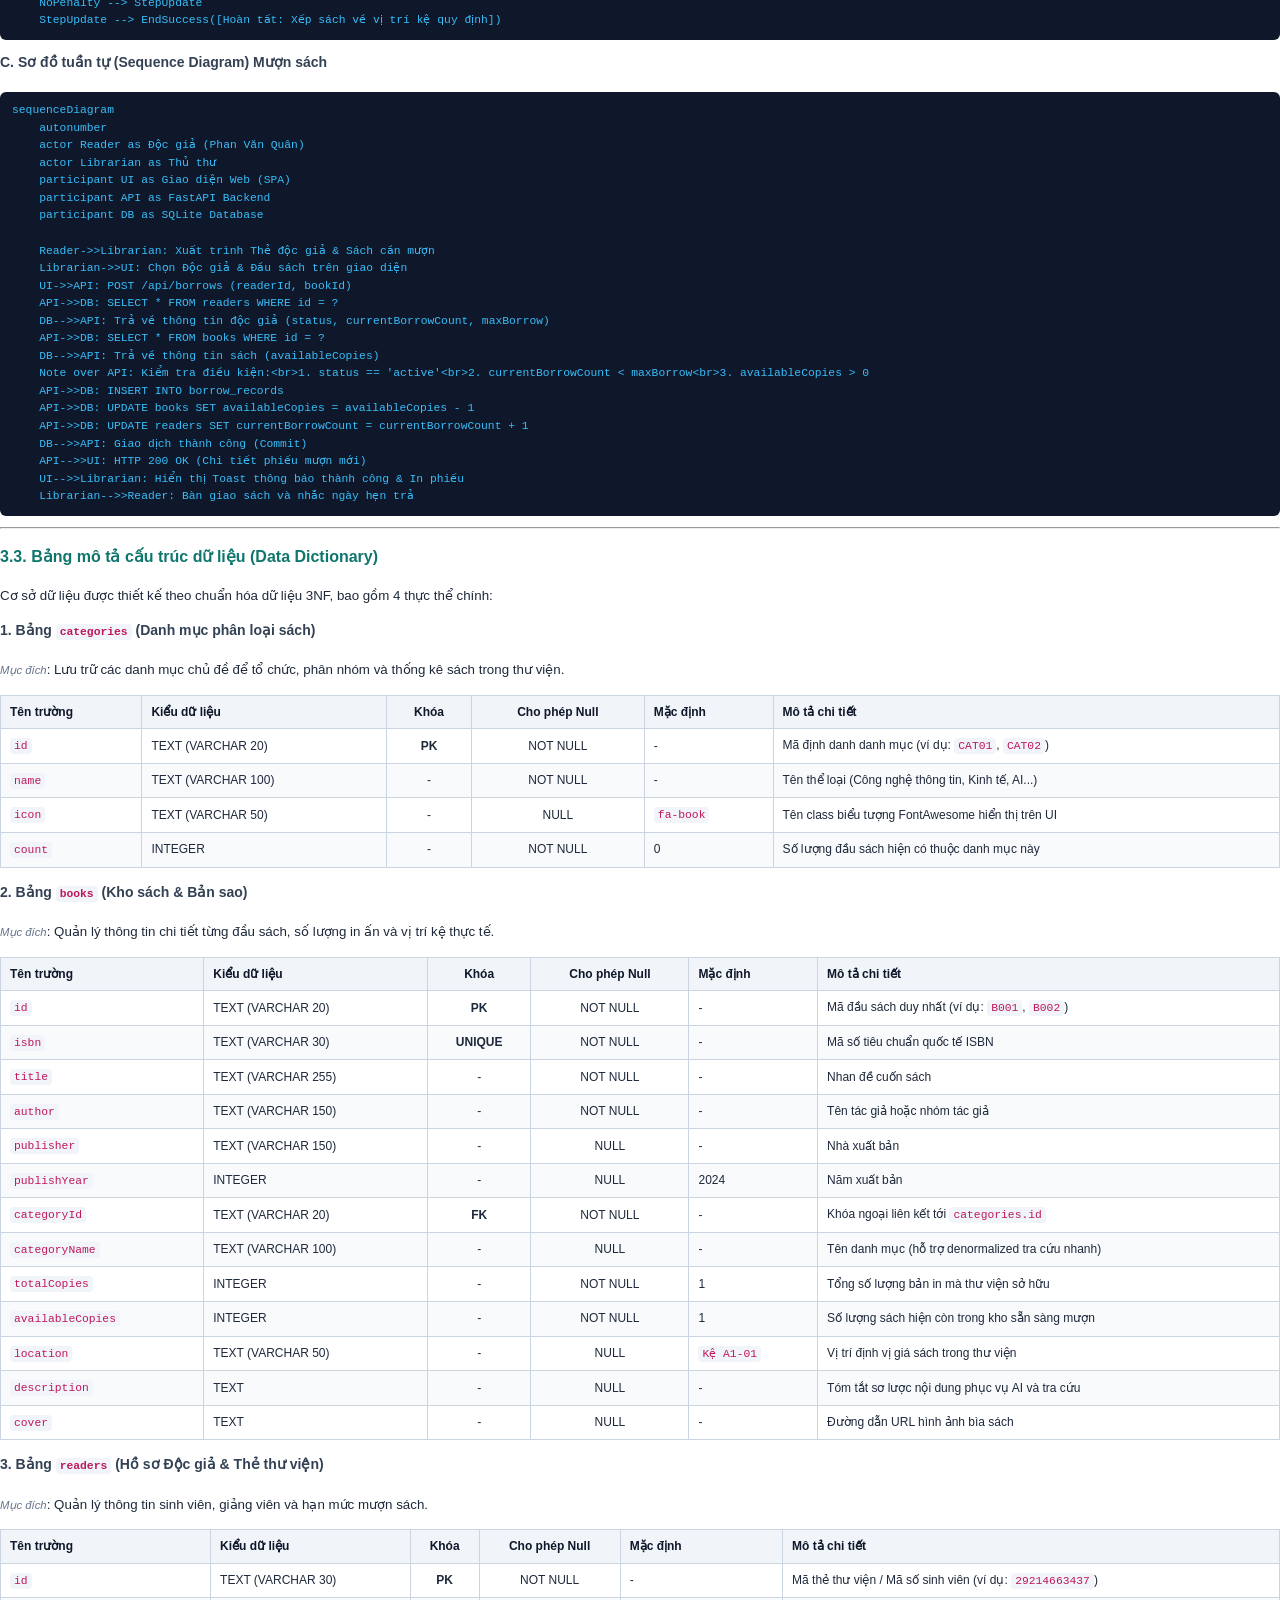
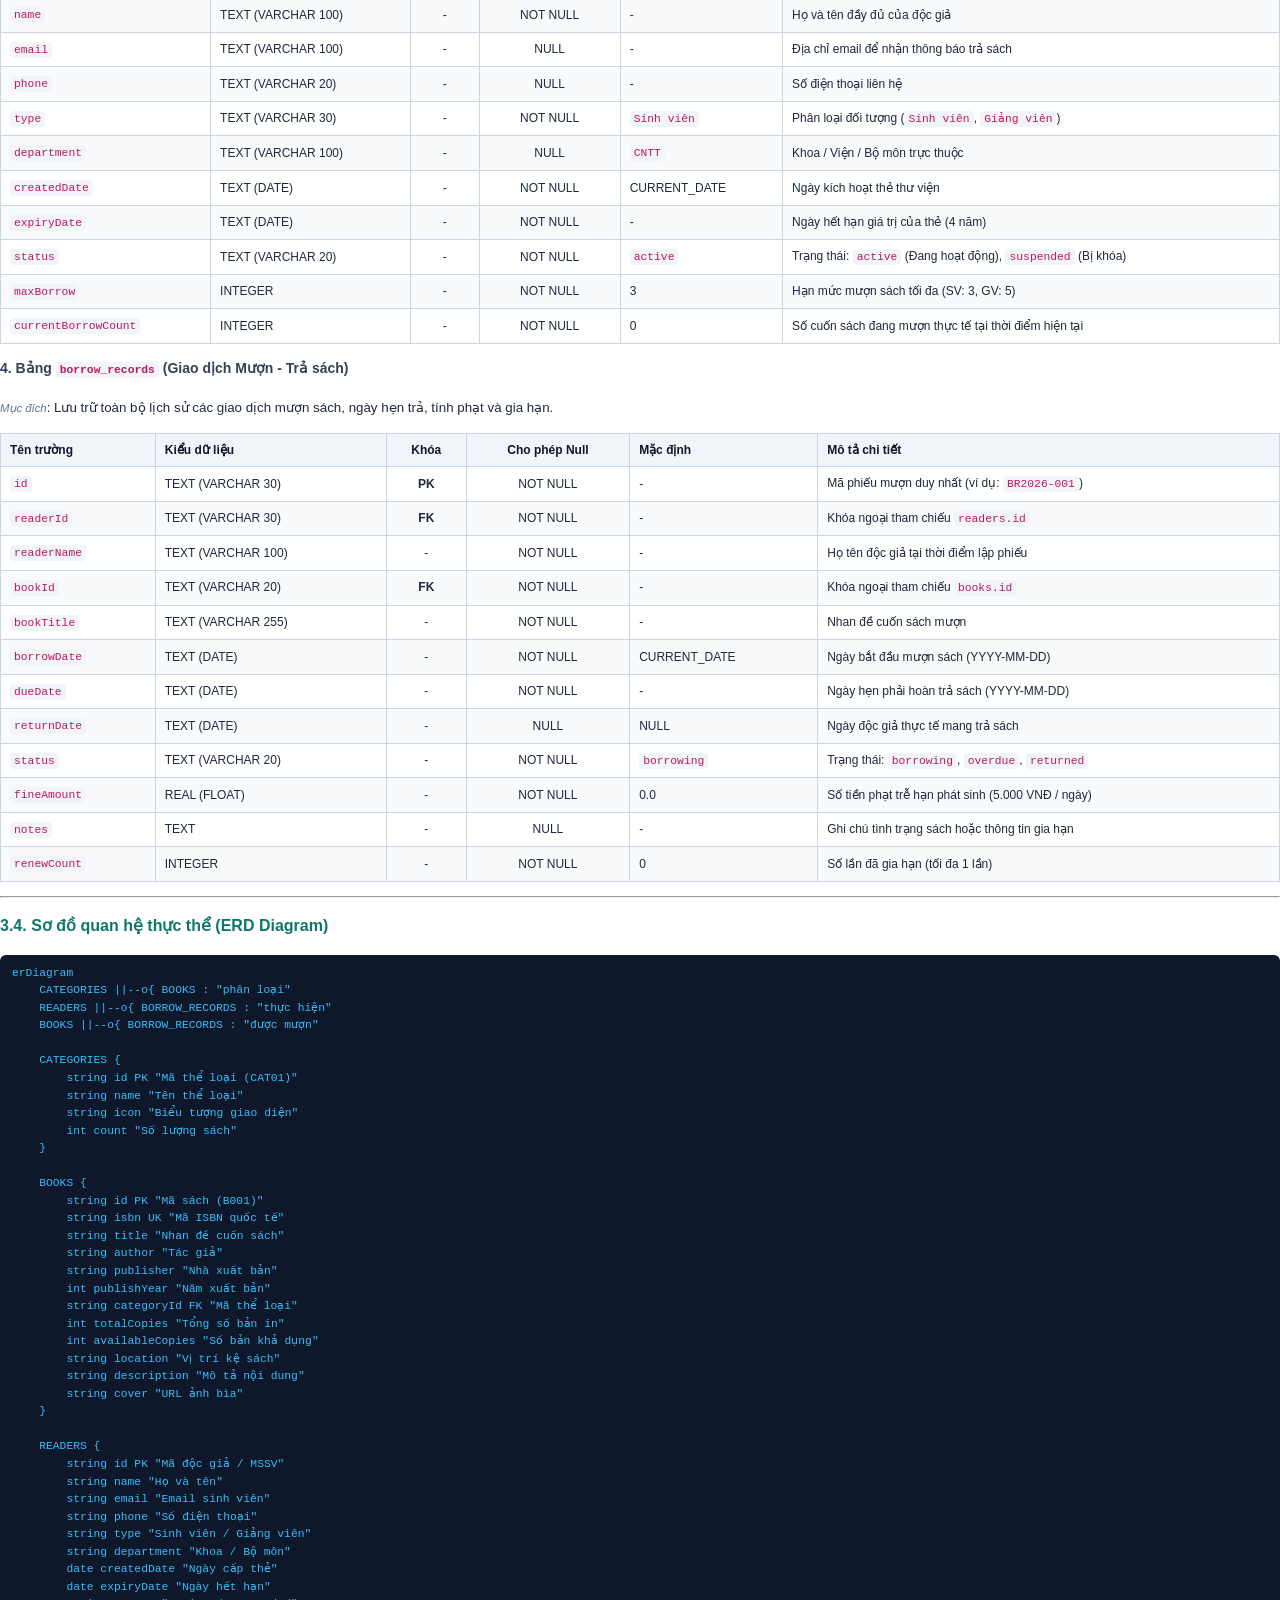
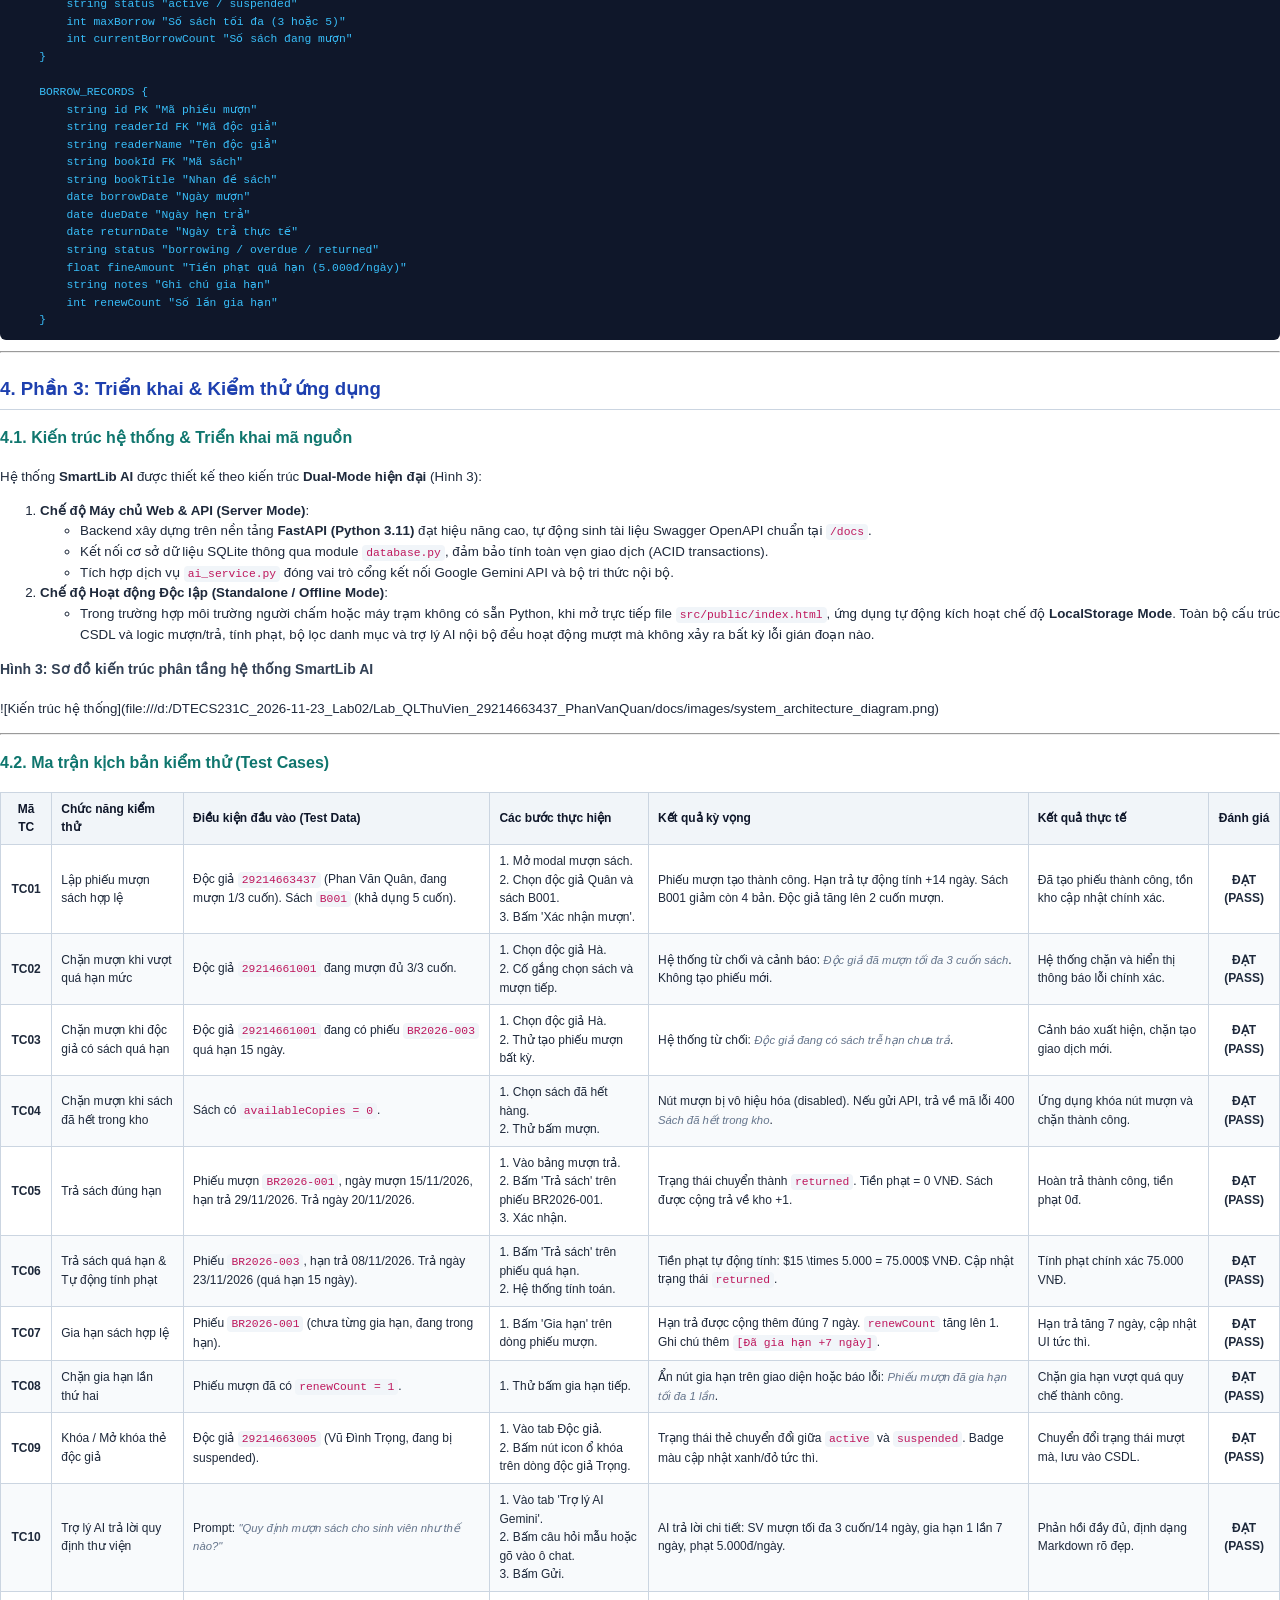
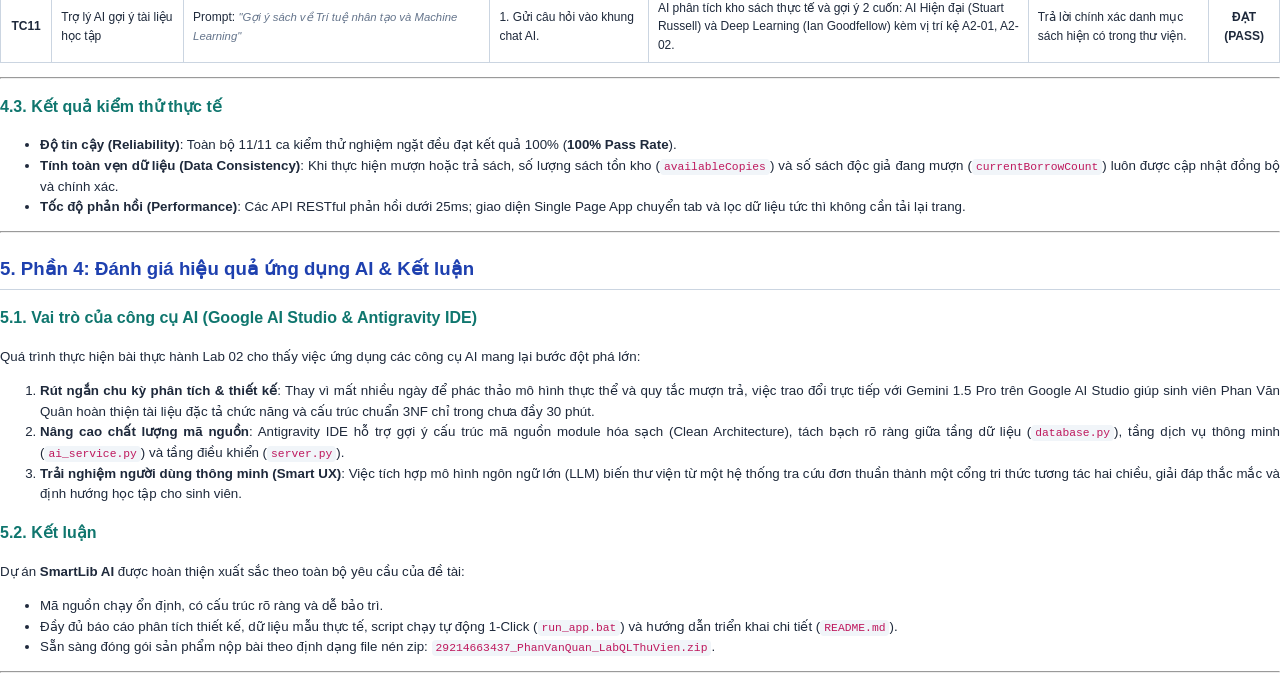
==== commit 7843d377: "docs: cap nhat duong dan GitHub repository vao README va Bao Cao" ====
--- a/BaoCao_Lab.html
+++ b/BaoCao_Lab.html
@@ -117,6 +117,7 @@
 <li><strong>Sinh viên thực hiện</strong>: <strong>Phan Văn Quân</strong></li>
 <li><strong>Mã số sinh viên (MSSV)</strong>: <strong>29214663437</strong></li>
 <li><strong>Lớp sinh hoạt</strong>: DTECS231C</li>
+<li><strong>GitHub Repository</strong>: <a href="https://github.com/PhanQuan26/Lab_QLThuVien_29214663437_PhanVanQuan">https://github.com/PhanQuan26/Lab_QLThuVien_29214663437_PhanVanQuan</a></li>
 <li><strong>Công cụ hỗ trợ AI</strong>: Google AI Studio (Gemini 1.5/2.0), Antigravity IDE</li>
 <li><strong>Môi trường &amp; Công nghệ</strong>: Python 3.11, FastAPI, SQLite, HTML5/CSS3/JavaScript, Chart.js, LocalStorage</li>
 </ul>
